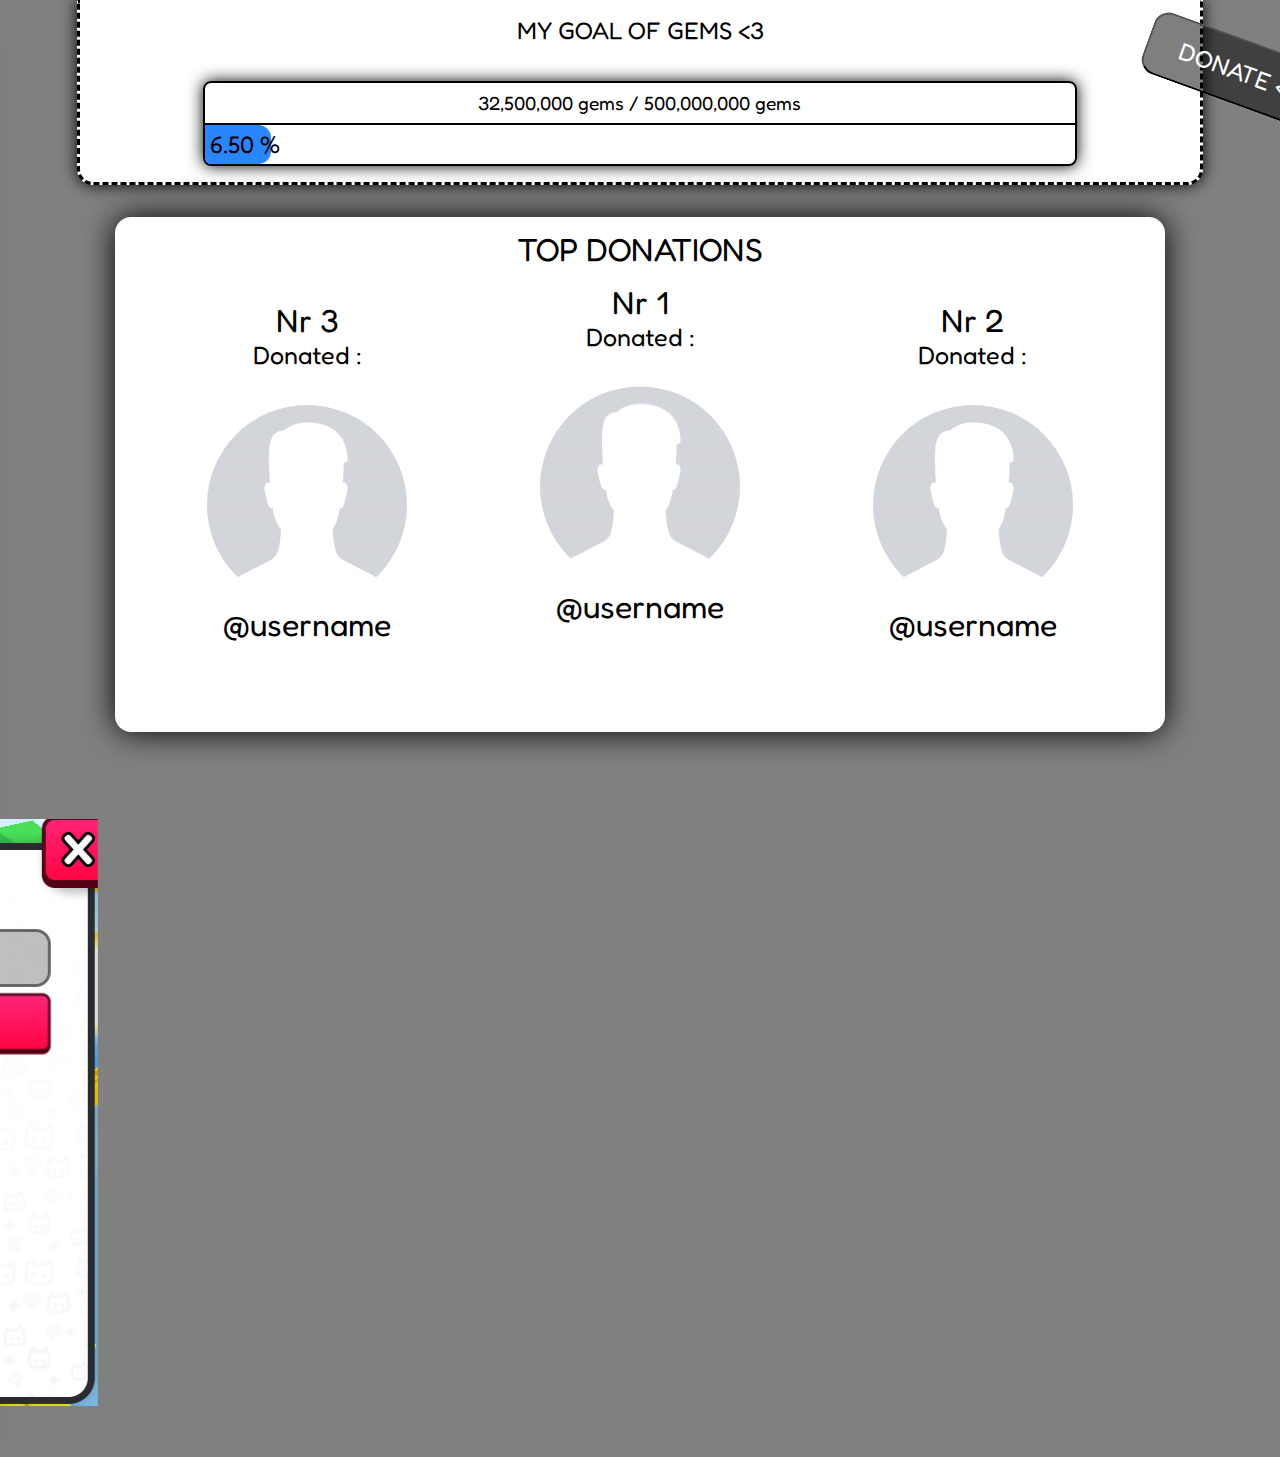
==== index.html @ fbf61995 "Update index.html" ====
<!DOCTYPE html>
<html lang="en">
<head>
    <meta charset="UTF-8">
    <meta name="viewport" content="width=device-width, initial-scale=1.0">
    <title>DONATE if y REAL sigma</title>
    <style>
        @import url('https://fonts.googleapis.com/css2?family=Fredoka:wght@300..700&display=swap');
        
        * {
            margin: 0;
            font-family: fredoka;
            transition: all 0.5s ease-in-out;
        }

        body {
            background-color: grey;
            overflow-x: hidden;
        }

        #container {
            background-color: white;
            width: 85%;
            height: 150px;
            border-bottom-left-radius: 1rem;
            border-bottom-right-radius: 1rem;
            border-left: 0.2rem dashed black;
            border-bottom: 0.2rem dashed black;
            border-right: 0.2rem dashed black;
            box-shadow: 0 0 1rem black;
            margin: auto;
            padding: 1rem;
            display: flex;
            flex-direction: column;
            align-items: center;
            justify-content: space-between;
            font-size: 1.5rem;
        }

        #label {
            width: 80%;
            height: auto;
            border: 0.15rem solid black;
            border-radius: 0.5rem;
            box-shadow: 0 0 1rem black;
            overflow: hidden;
        }

        #cel {
            background-color: rgb(42, 134, 255);
            width: 1%;
            padding: 0.3rem;
            white-space: nowrap;
            border-top-right-radius: 0.8rem;
            border-bottom-right-radius: 0.8rem;
        }
        #c_text {
            text-align: center;
            padding: 0.5rem;
            font-size: 1.2rem;
            border-bottom: 2px solid black;
        }

        #b_donate {
            position: absolute;
            transform: translateY(-300%) rotate(20deg) translateX(326%);
            padding: 1rem 2rem;
            border-radius: 1rem;
            background-color: rgba(0,0,0,0.5);
            color: white;
            font-size: 1.5rem;
        }

        #b_donate:hover {
            background-color: rgba(255,255,255,0.5);
            color: black;
        }

        #donation {
            background-color: white;
            width: 80%;
            margin: auto;
            margin-top: 2rem;
            padding: 1%;
            text-align: center;
            font-size: 2rem;
            border-radius: 1rem;
            box-shadow: 0 0 2rem black;
        }

        #list {
            display: flex;
            justify-content: space-evenly;
            align-items: end;
            margin-top: 2rem;
            margin-bottom: 3rem;
        }

        #list span {
            width: 30%;
            text-align: center;
            border: 1px solid;
            height: 370px;
            display: flex;
            flex-direction: column;
            align-items: center;
        }

        #list img {
            width: 200px;
        }

        #list,
        #list span,
        #list span img {
            border: 0px;
        }

        @keyframes kolorki {
            0% {
                border: 9px solid red;
            }
            25% {
                border: 9px solid yellow;
            }
            50% {
                border: 9px solid green;
            }
            75% {
                border: 9px solid cyan;
            }
            100% {
                border: 9px solid red;
            }
        }

        .d_list_one {
            animation: 5s kolorki infinite;
            border-radius: 1rem;
            transform: translateY(-5%);
        }

        .d_text {
            font-size: 25px;
            white-space: nowrap;
        }

        .d_img img {
            border-radius: 50%;
        }

        #how_to_donate {
            background-color: rgba(173, 173, 173, 0.822);
            width: 70%;
            margin: auto;
            position: absolute;
            top: 2rem;
            left: 15%;
            text-align: center;
            font-size: 2rem;
            border-radius: 1rem;
            box-shadow: 0 0 5rem black;
            border: 0.3rem solid;
            padding-top: 2rem;
            margin-bottom: 5rem;
            transform: translateX(-130%);
        }

        #steps {
            display: flex;
            justify-content: space-between;
            flex-direction: column;
        }

        #steps span {
            margin-top: 2rem;
        }

        #closedonate {
            width: 3.2rem;
            height: 3.2rem;
            border-radius: 0.4rem;
            background-color: red;
            color: white;
            font-size: 2rem;
            position: absolute;
            transform: translateX(-410px);
        }

        #closedonate:hover {
            transform: scale(95%) translateX(-432px);
            transition: all 0.2s ease-in-out;
        }

    </style>
</head>
<body>
    <div id="container">
        MY GOAL OF GEMS <3
        <div id="label">
            <div id="c_text">

            </div>
                <div id="cel"></div>
        </div>
        <button onclick="donate()" id="b_donate">DONATE <3</button>
    </div>
    <div id="donation">
        TOP DONATIONS
        <div id="list">

            <span class="d_list">
                Nr 3 
                <span class="d_text">
                    Donated : 
                </span>
                <span class="d_img">
                    <img src="Unknown_Member.jpg">
                </span>
                <span class="d_user">
                    @username
                </span> 
            </span>

            <span class="d_list_one">
                Nr 1 
                <span class="d_text">
                    Donated : 
                </span>
                <span class="d_img">
                    <img src="Unknown_Member.jpg">
                </span>
                <span class="d_user">
                    @username
                </span> 
            </span>

            <span class="d_list">
                Nr 2 
                <span class="d_text">
                    Donated :
                </span>
                <span class="d_img">
                    <img src="Unknown_Member.jpg">
                </span>
                <span class="d_user">
                    @username
                </span> 
            </span>

        </div>
    </div>
    <div id="how_to_donate">
        <button onclick="closedonate()" id="closedonate">X</button>
            ? ? ? HOW TO DONATE ? ? ?
        <div id="steps">
            <span>
                <span class="tak">
                    <div>
                        FIRST ... - Find Mailbox
                    </div>
                    <span>
                        <img src="findthis.PNG"
                    </span>
                </span>
            </span>

            <span>
                <span class="tak">
                    <div>
                        SECOND - In @username type MaszWpierdol17, and select gems (put value), then press SEND <3
                    </div>
                    <span>
                        <img src="Przechwytdwadawdywanie.PNG"
                    </span>
                </span>
            </span>

            <span>
                <span class="tak">
                    <div>
                        THREE - Wait for update stats <3 [always ~22:00 Polish time]
                    </div>
                    
                </span>
            </span>
        </div>
    </div>
    <script>
        function calculate() {
            var myGems = 32500000;
            var maxGems = 500000000;

            var cel = document.getElementById('cel');
            var ctext = document.getElementById('c_text');

            var oblicz = (myGems / maxGems) * 100;
            ctext.textContent = myGems.toLocaleString() + ' gems / ' + maxGems.toLocaleString(3) + ' gems';
            cel.style.width = oblicz + "%";
            cel.textContent = oblicz.toFixed(2) + ' %';
        }
        calculate();

        function donate() {
            var donate = document.getElementById('how_to_donate');
            donate.style.transform = "TranslateX(0%)";
        }

        function closedonate() {
            var donate = document.getElementById('how_to_donate');
            donate.style.transform = "TranslateX(-130%)";
        }
    </script>
</body>
</html>
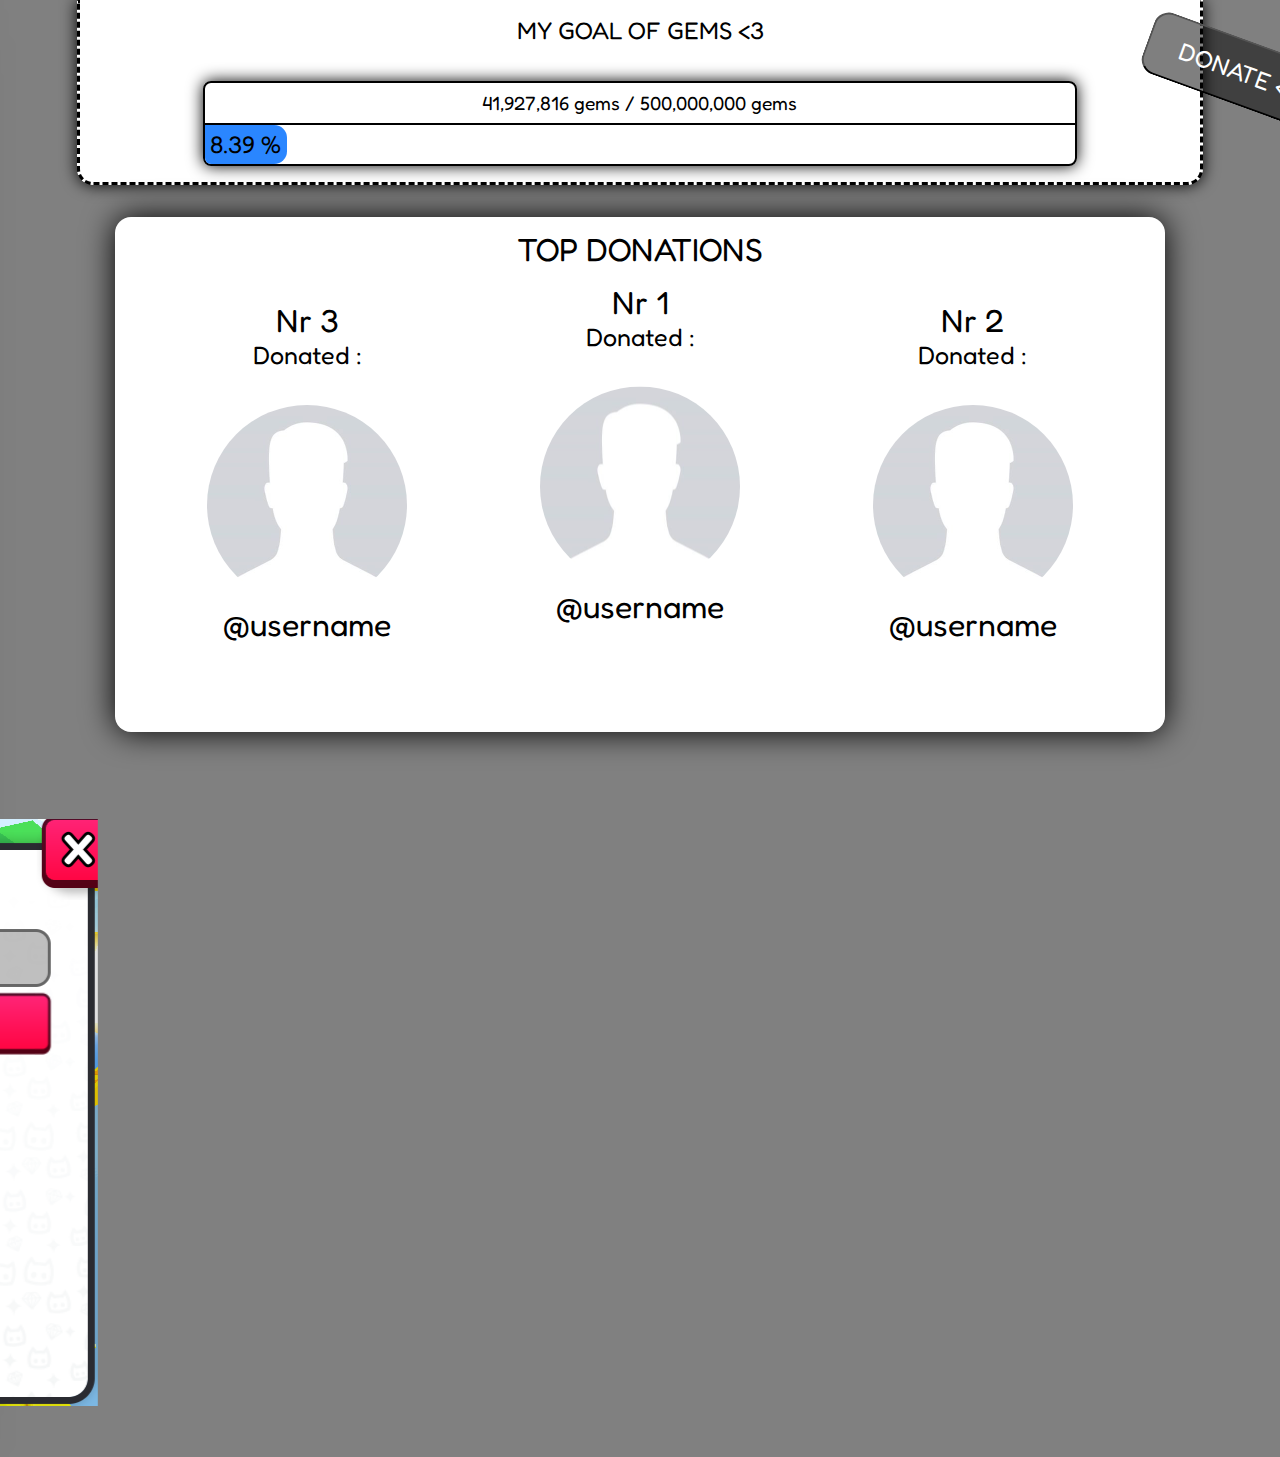
==== commit 6e31f552: "Update index.html" ====
--- a/index.html
+++ b/index.html
@@ -288,7 +288,7 @@
     </div>
     <script>
         function calculate() {
-            var myGems = 32500000;
+            var myGems = 41927816;
             var maxGems = 500000000;
 
             var cel = document.getElementById('cel');
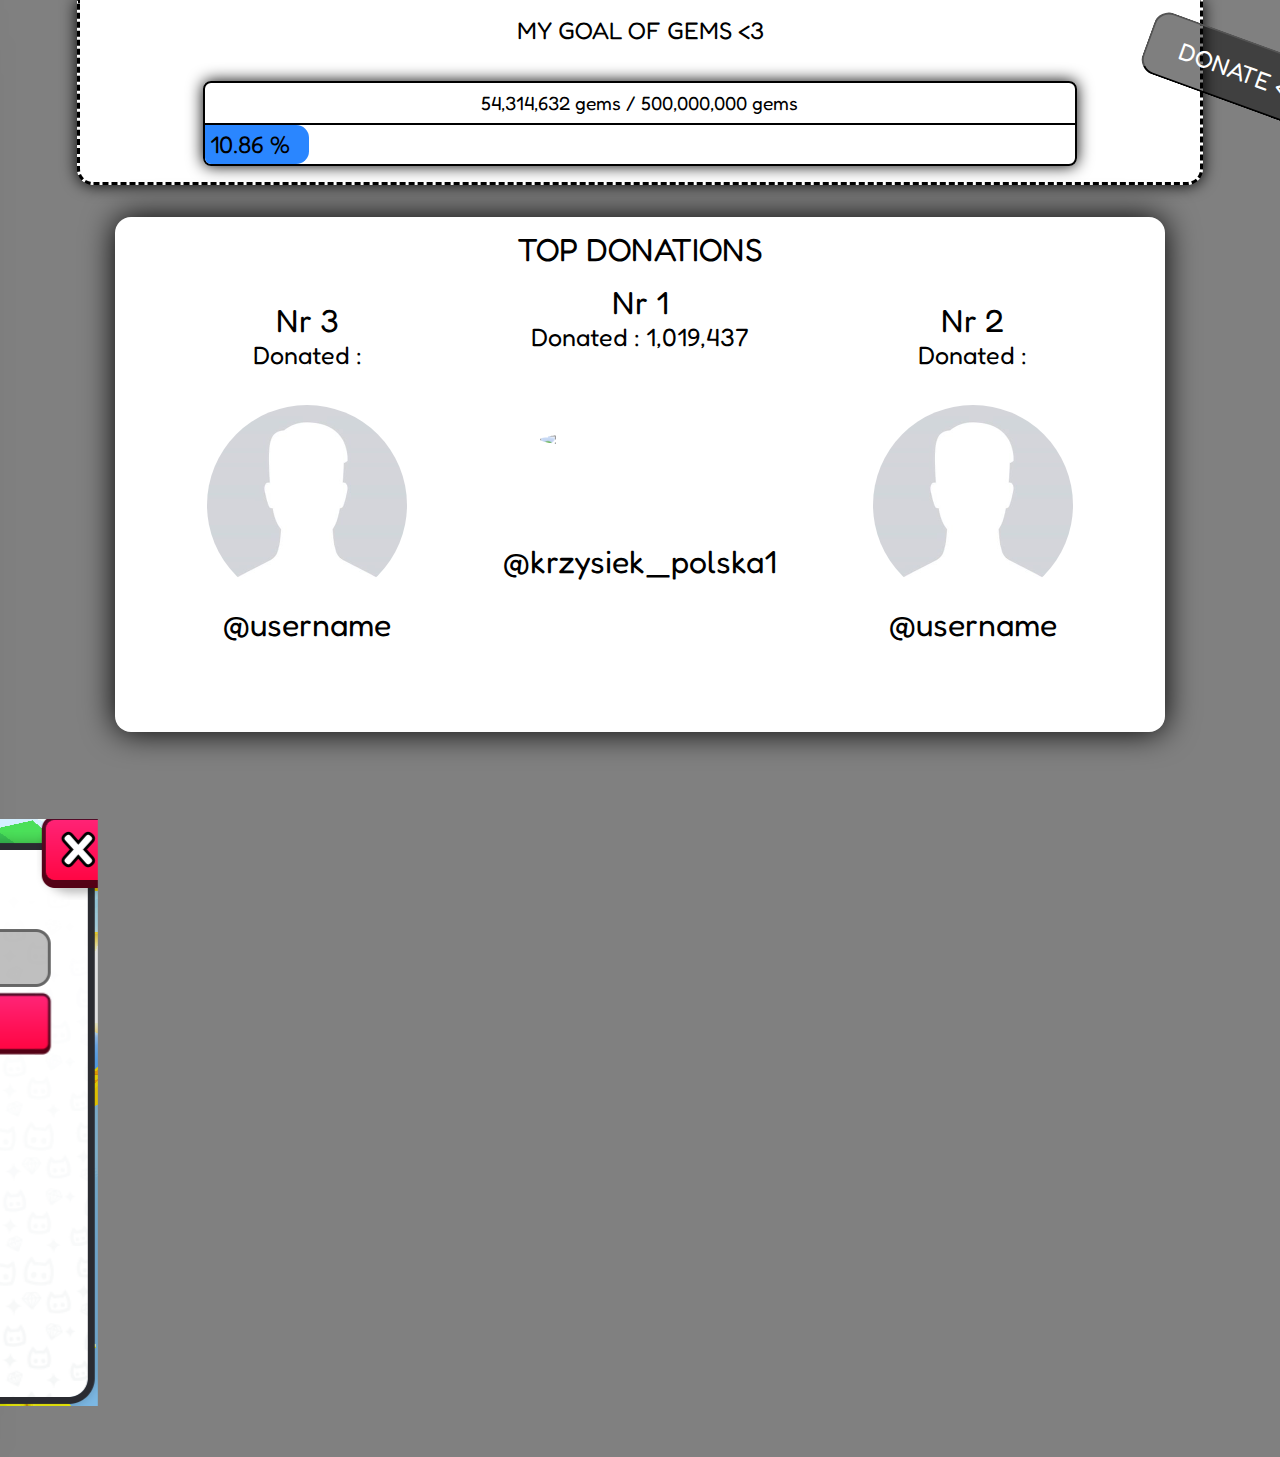
==== commit a9f1cae6: "Update index.html" ====
--- a/index.html
+++ b/index.html
@@ -225,13 +225,13 @@
             <span class="d_list_one">
                 Nr 1 
                 <span class="d_text">
-                    Donated : 
+                    Donated : 1,019,437
                 </span>
                 <span class="d_img">
-                    <img src="Unknown_Member.jpg">
+                    <img src="noFilter.webp">
                 </span>
                 <span class="d_user">
-                    @username
+                    @krzysiek_polska1
                 </span> 
             </span>
 
@@ -288,7 +288,7 @@
     </div>
     <script>
         function calculate() {
-            var myGems = 41927816;
+            var myGems = 54314632;
             var maxGems = 500000000;
 
             var cel = document.getElementById('cel');
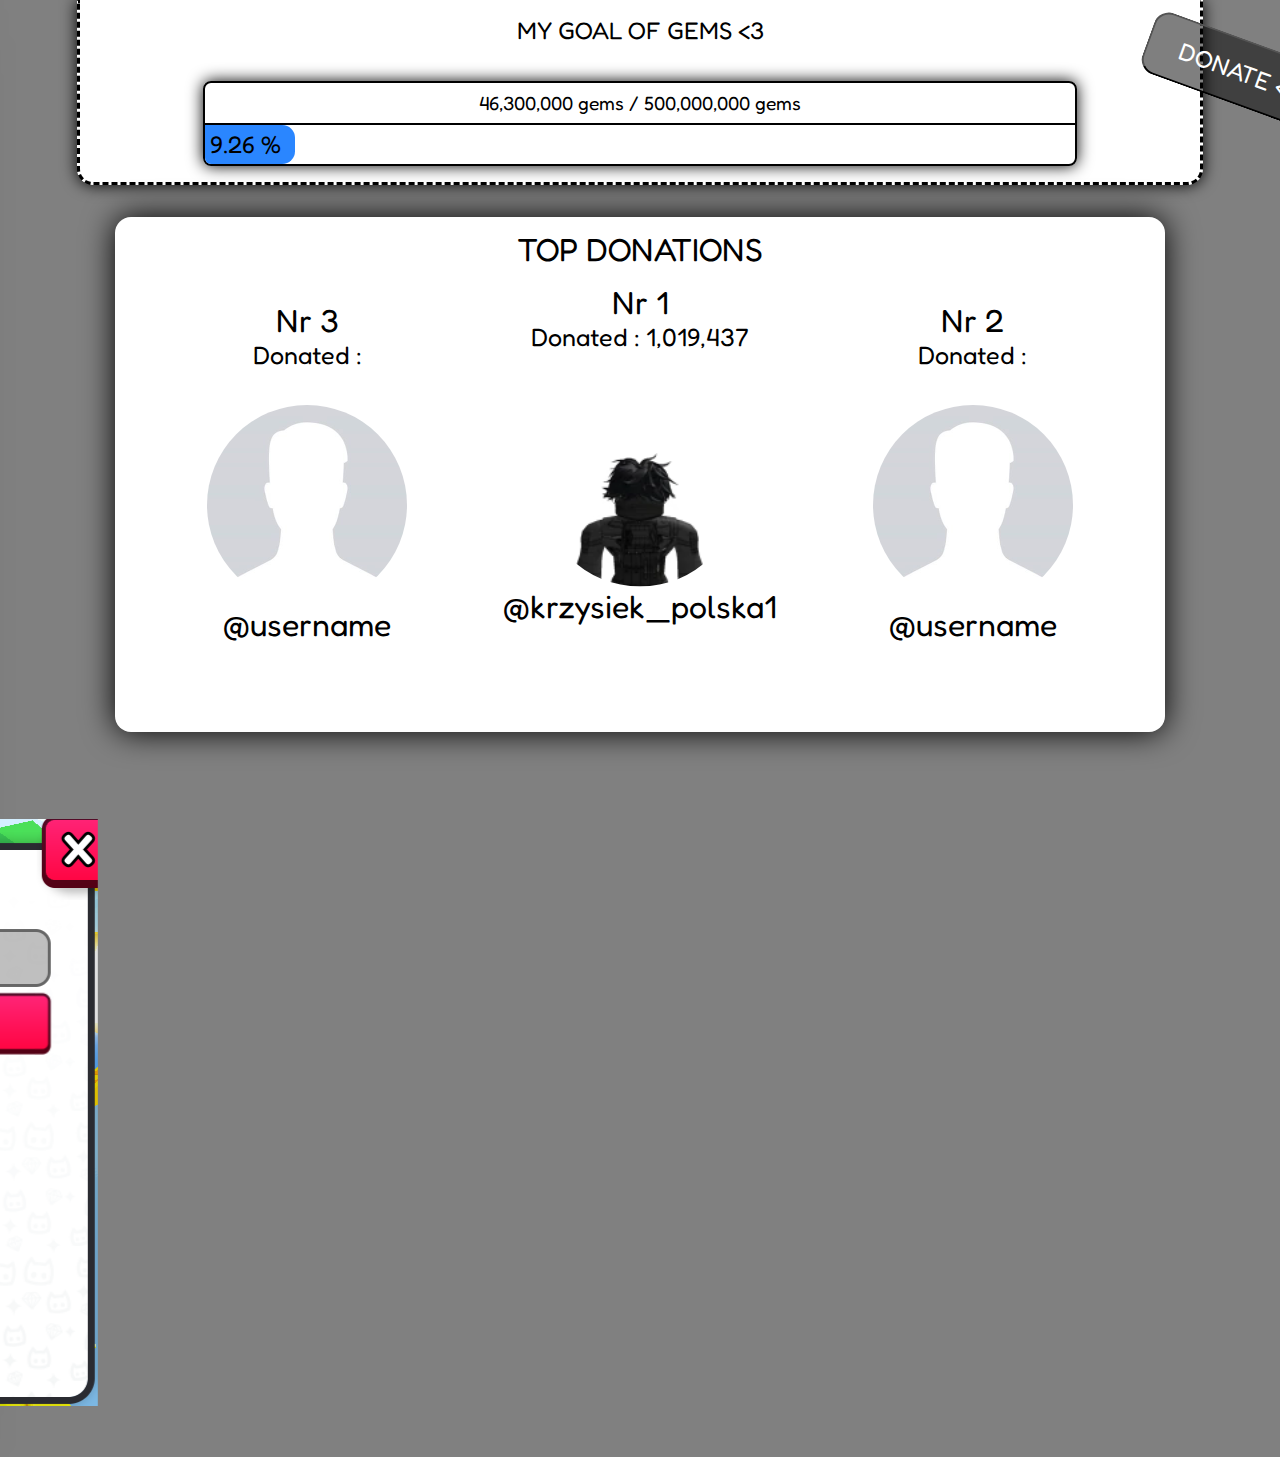
==== commit d73666d2: "Update index.html" ====
--- a/index.html
+++ b/index.html
@@ -288,7 +288,7 @@
     </div>
     <script>
         function calculate() {
-            var myGems = 54314632;
+            var myGems = 46300000;
             var maxGems = 500000000;
 
             var cel = document.getElementById('cel');
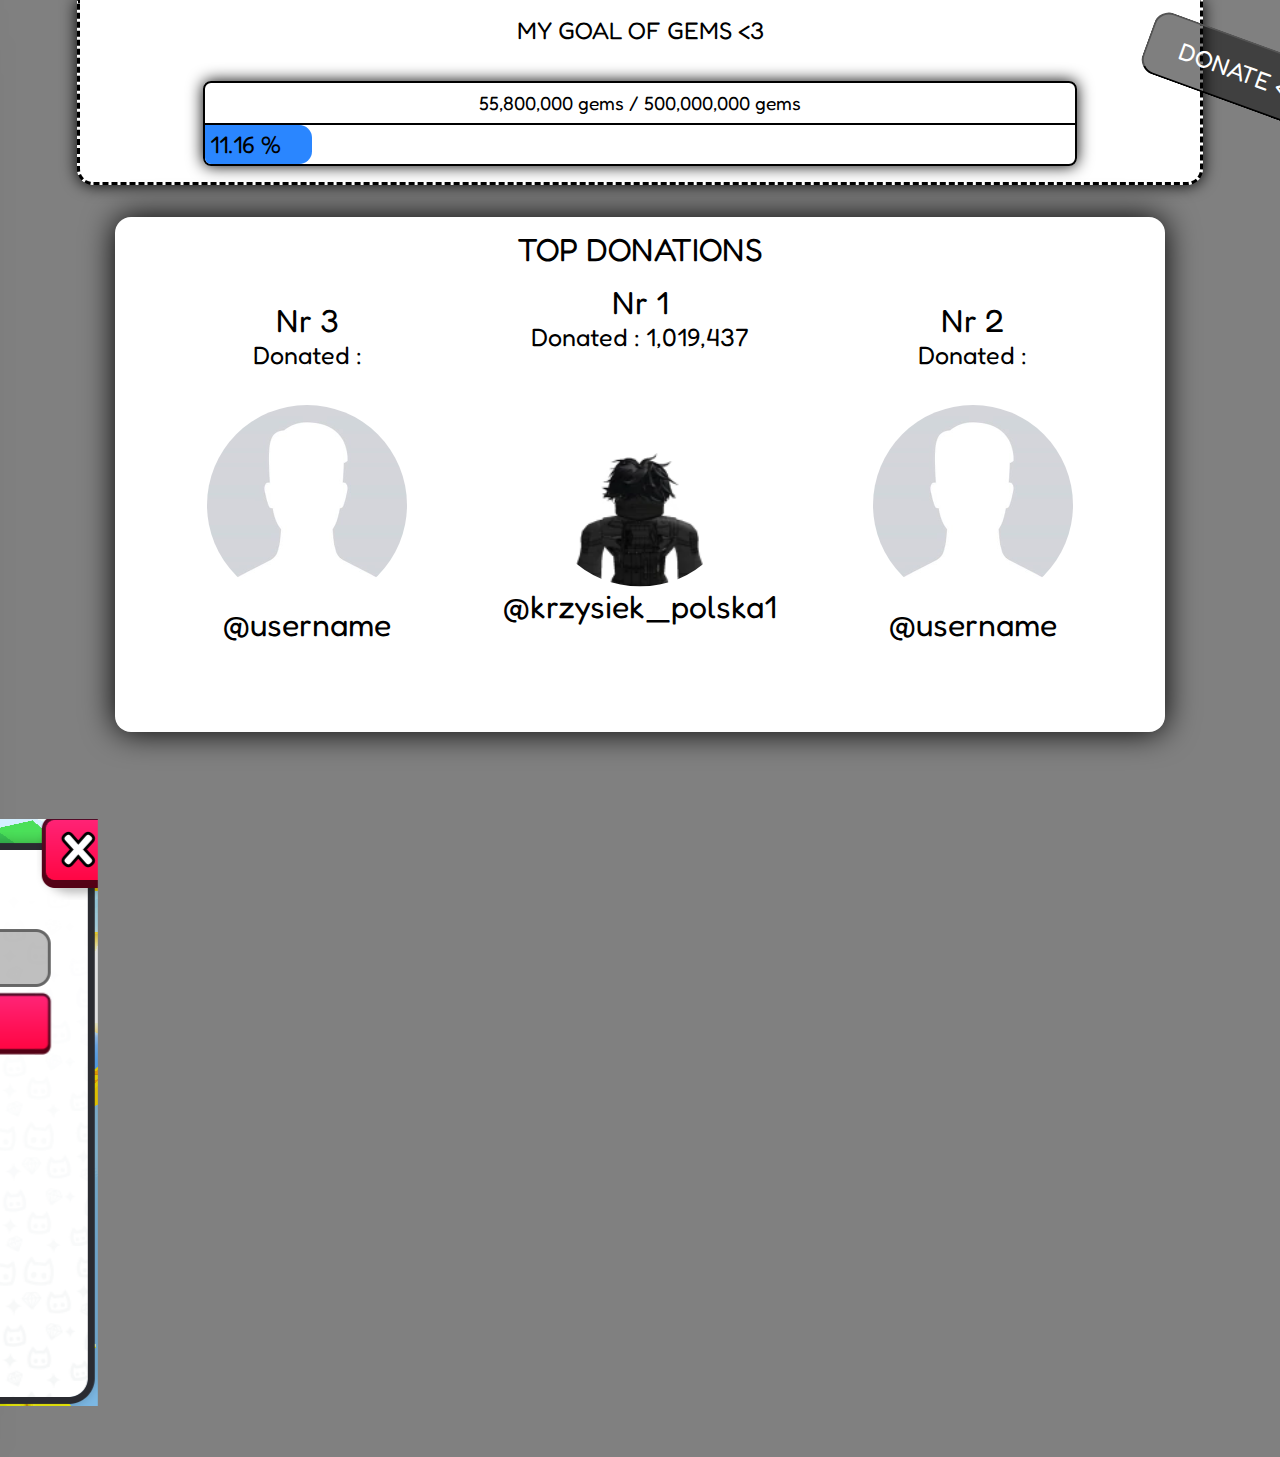
==== commit c4278b71: "Update index.html" ====
--- a/index.html
+++ b/index.html
@@ -288,7 +288,7 @@
     </div>
     <script>
         function calculate() {
-            var myGems = 46300000;
+            var myGems = 55800000;
             var maxGems = 500000000;
 
             var cel = document.getElementById('cel');
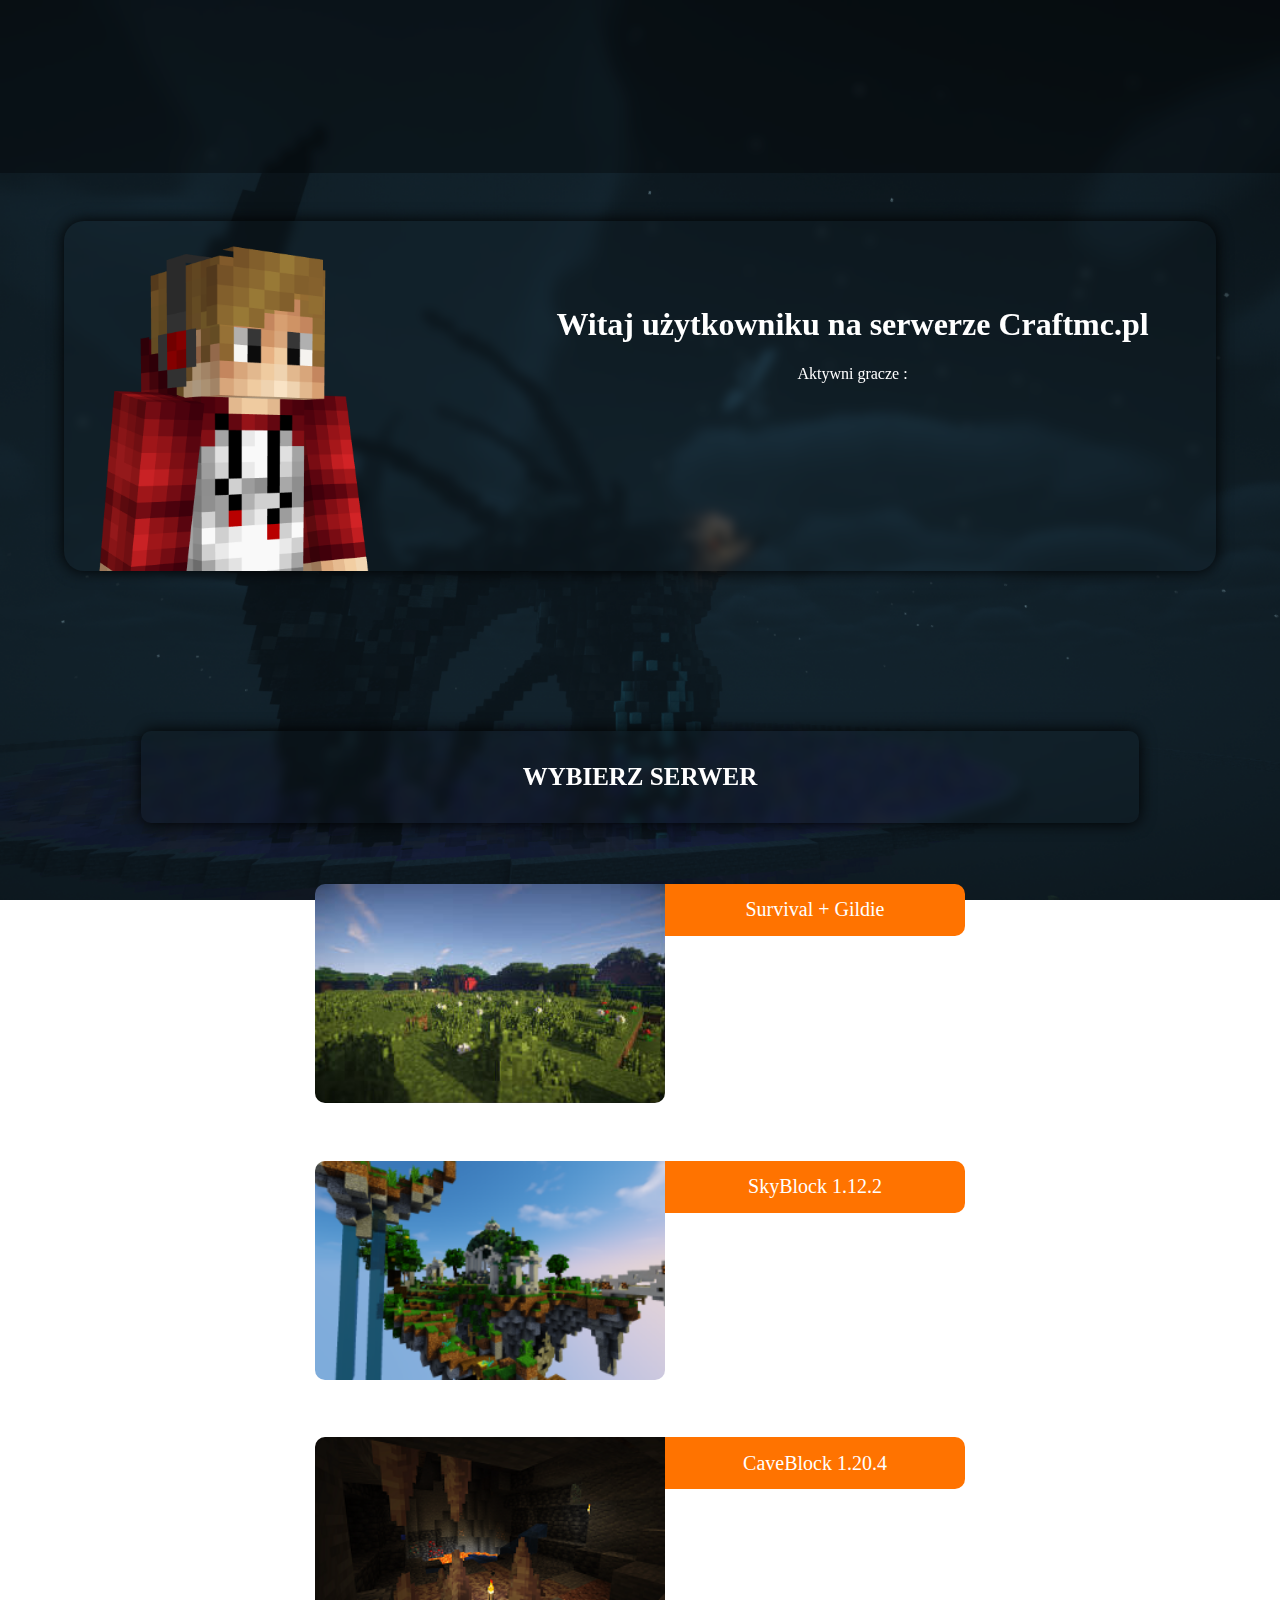
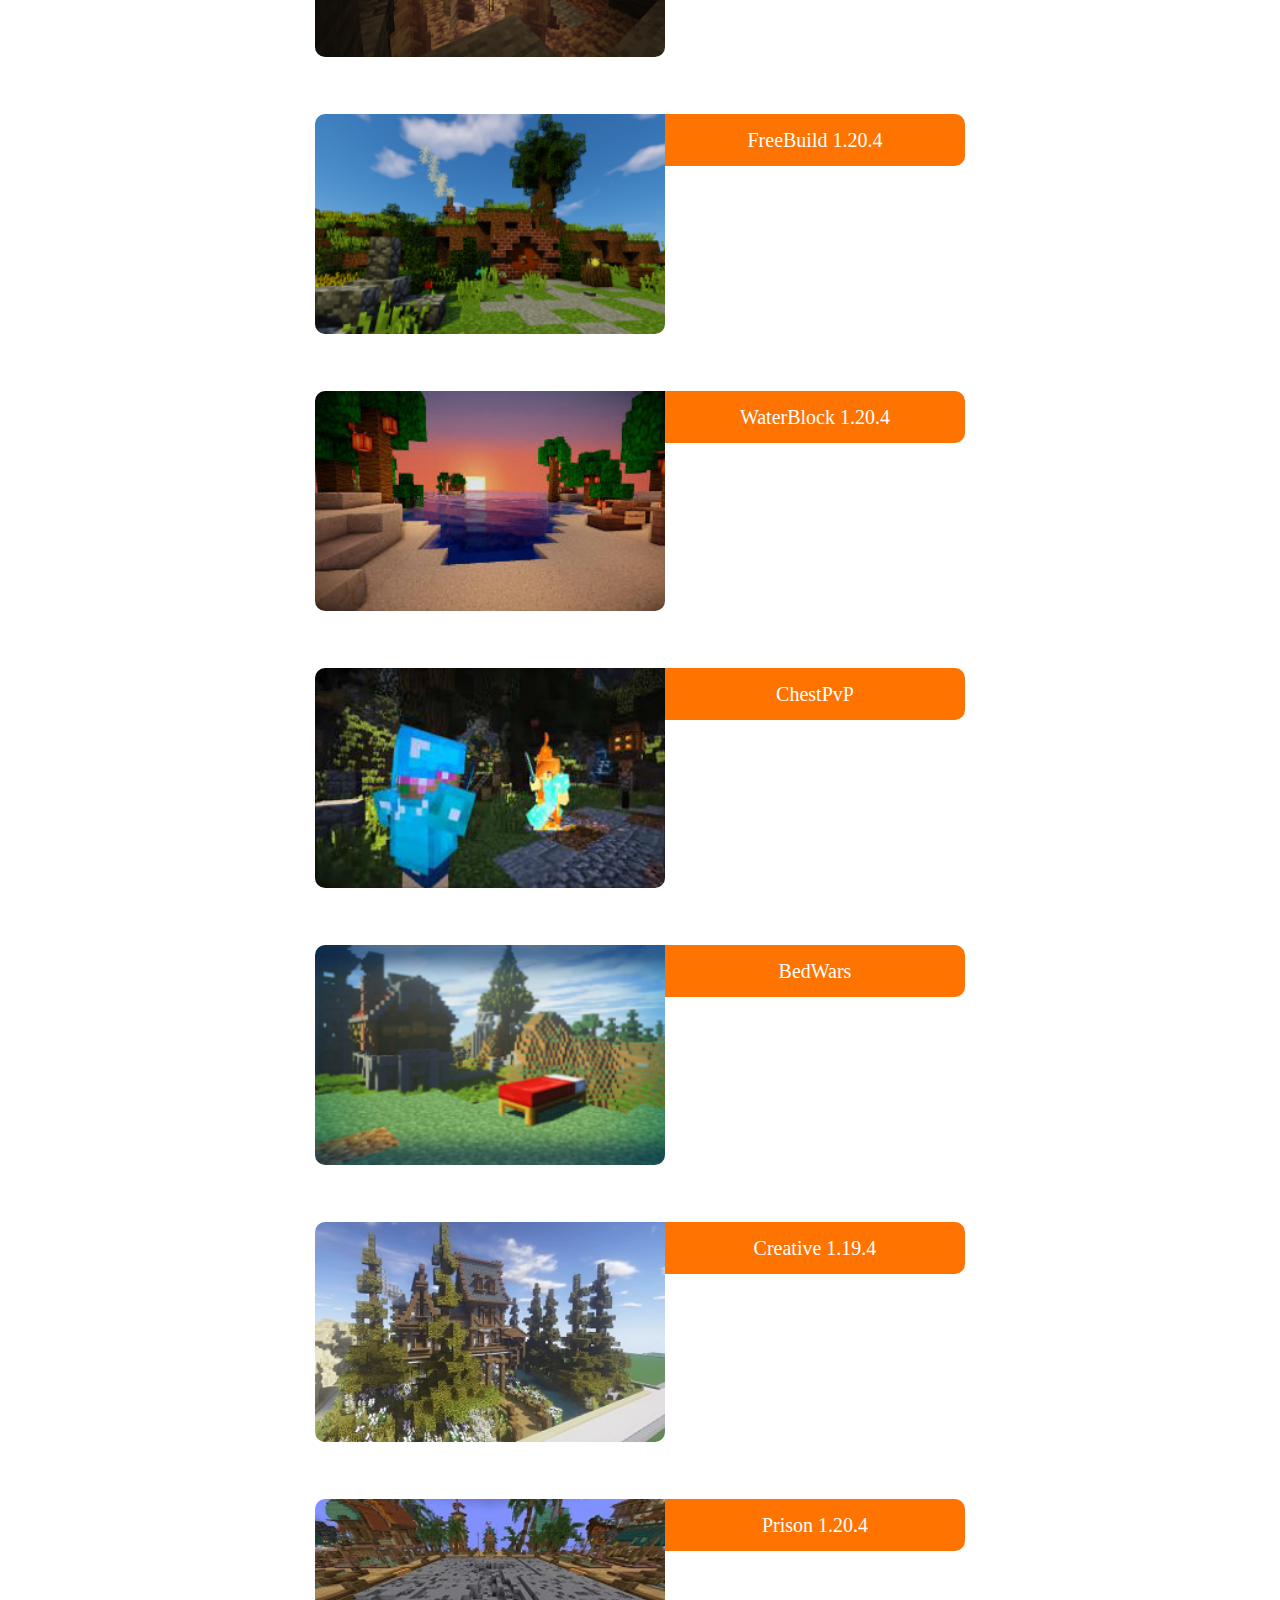
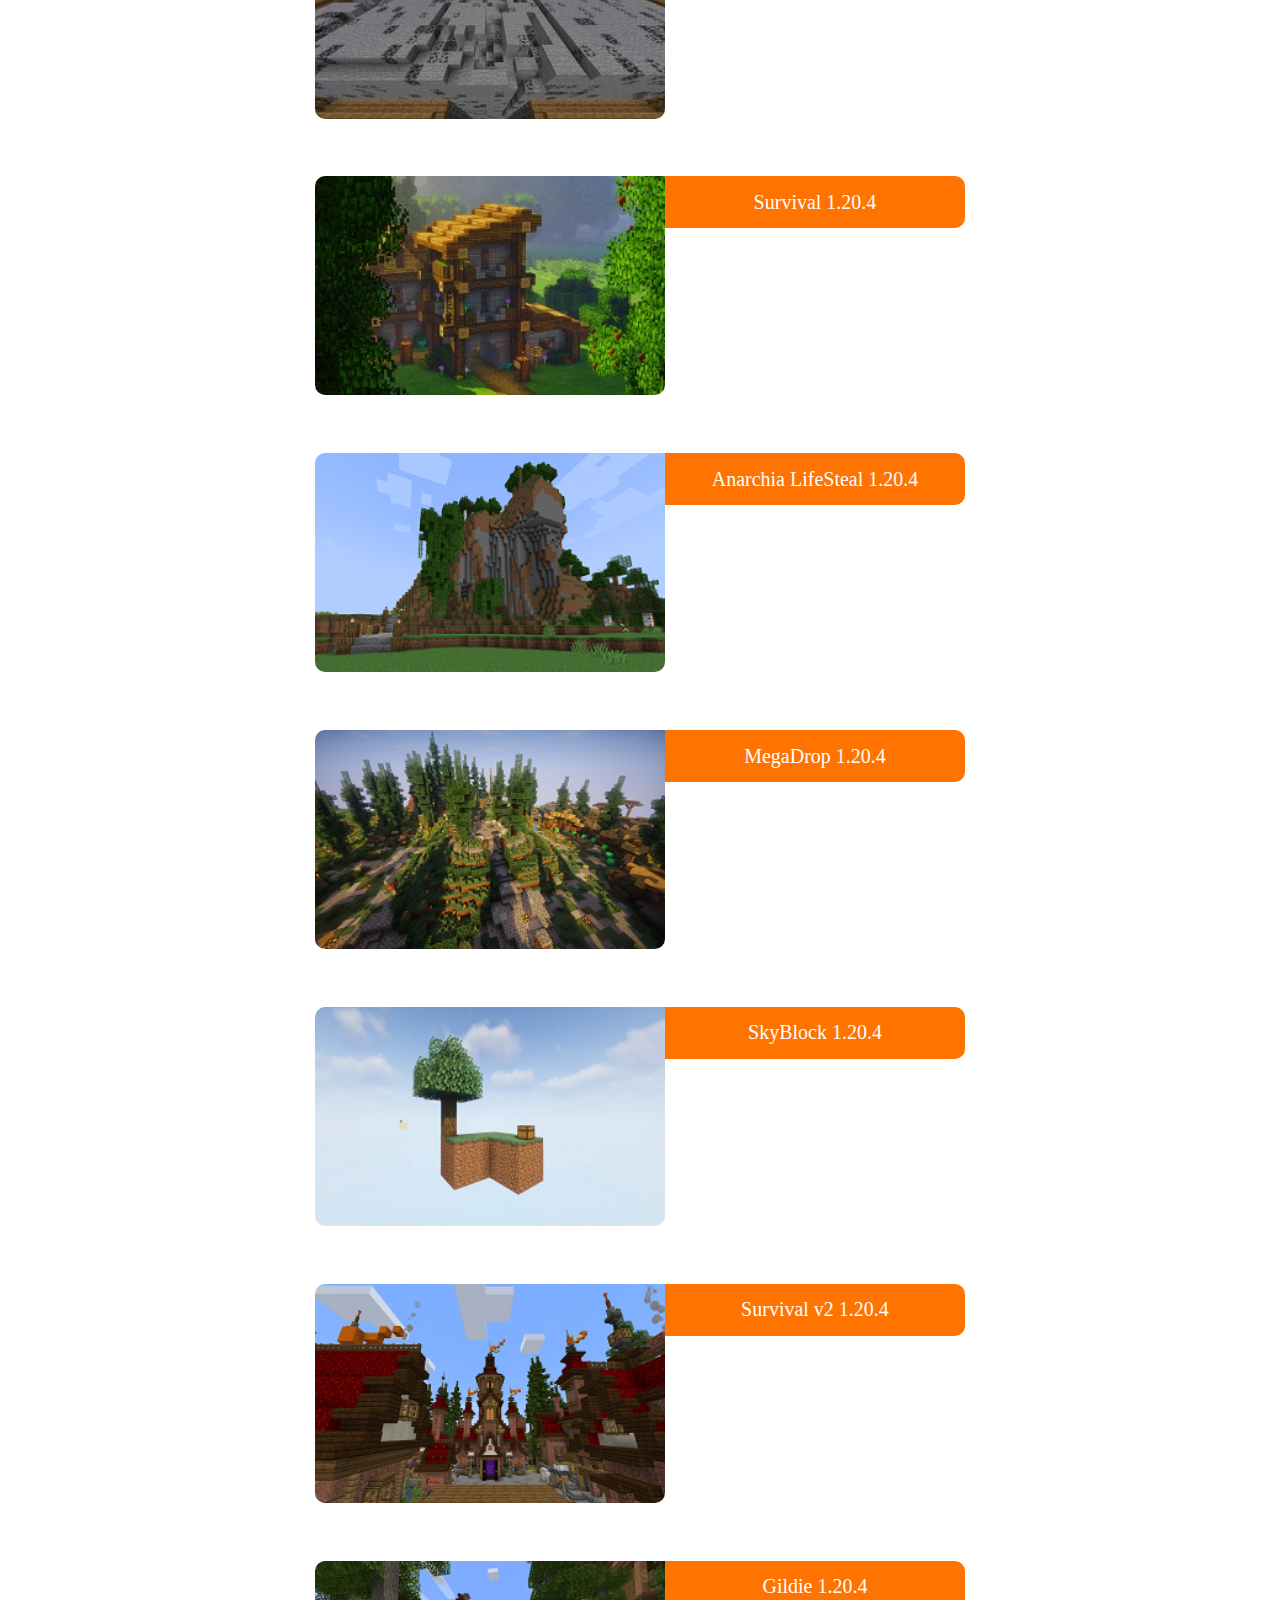
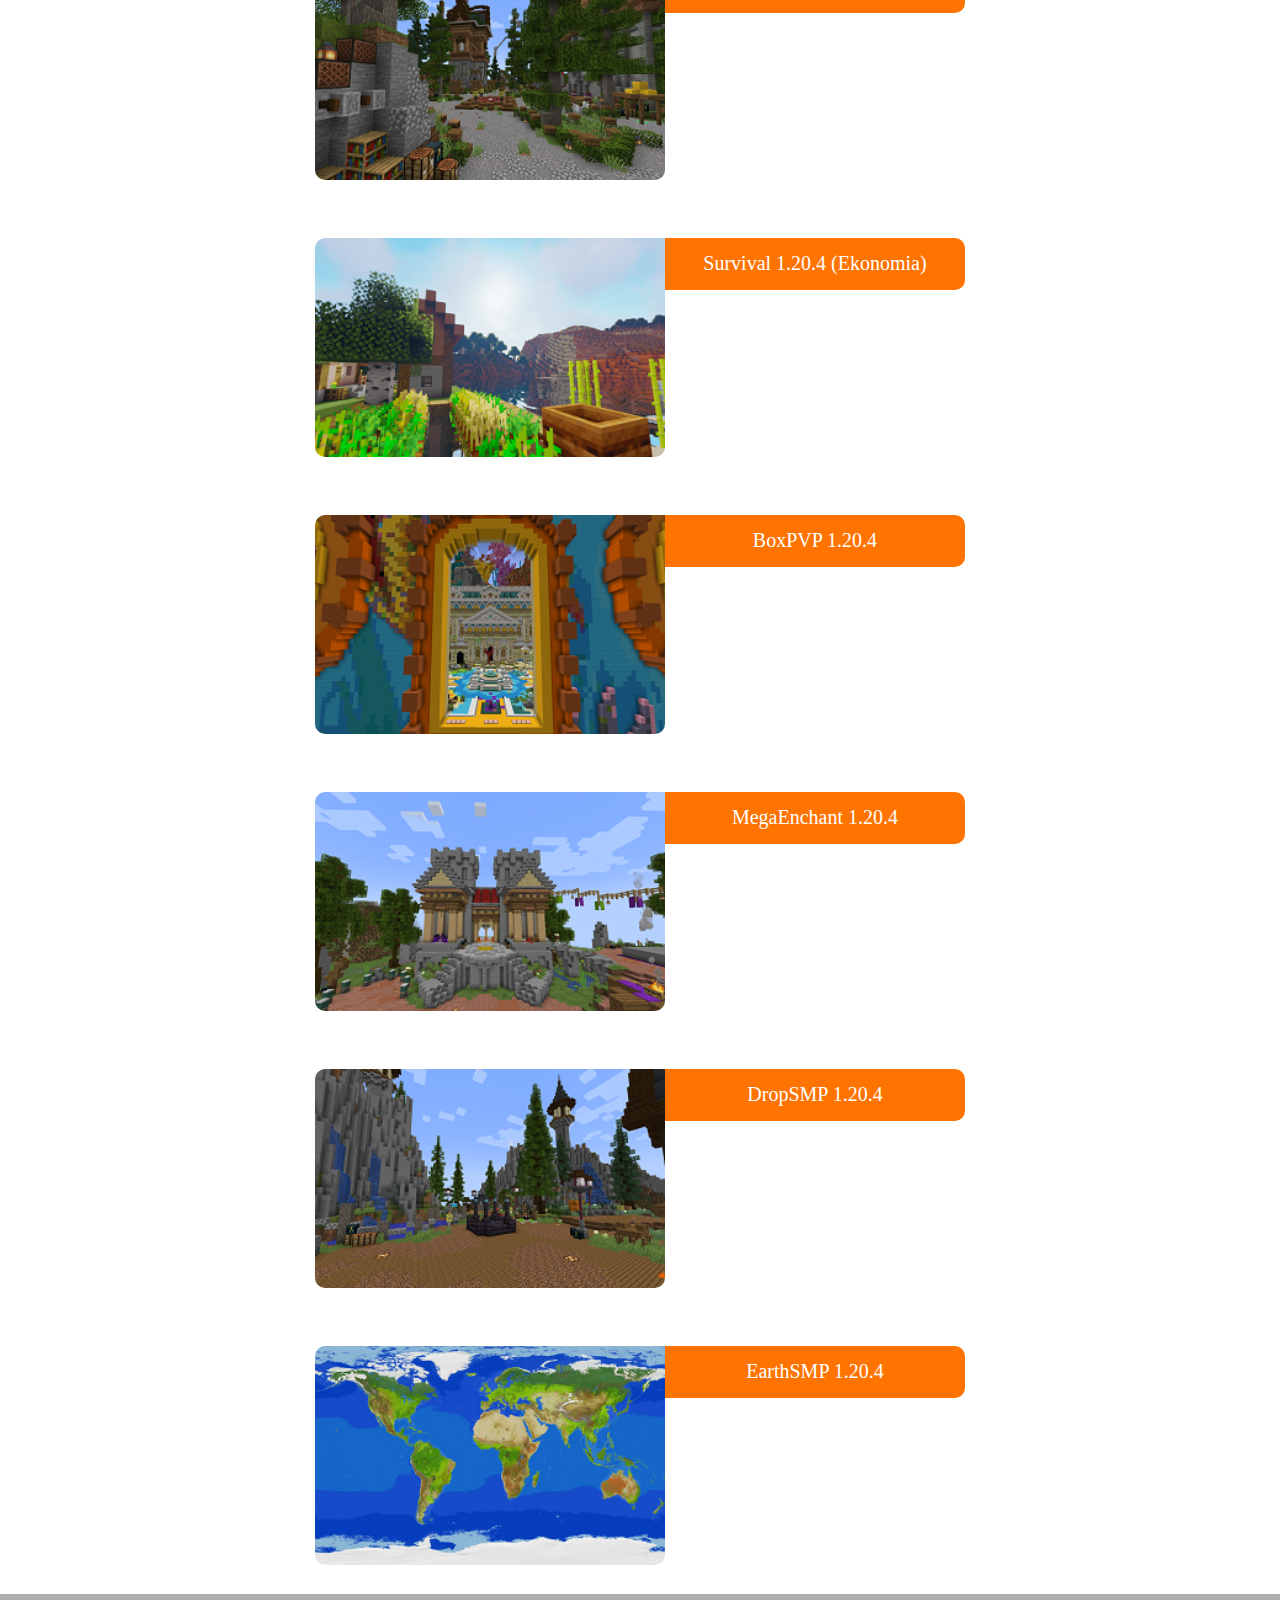
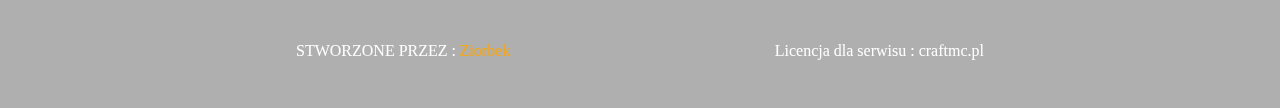
==== commit 04fc8b56: "Add files via upload" ====
--- a/index.html
+++ b/index.html
@@ -3,313 +3,349 @@
 <head>
     <meta charset="UTF-8">
     <meta name="viewport" content="width=device-width, initial-scale=1.0">
-    <title>DONATE if y REAL sigma</title>
-    <style>
-        @import url('https://fonts.googleapis.com/css2?family=Fredoka:wght@300..700&display=swap');
-        
-        * {
-            margin: 0;
-            font-family: fredoka;
-            transition: all 0.5s ease-in-out;
-        }
-
-        body {
-            background-color: grey;
-            overflow-x: hidden;
-        }
-
-        #container {
-            background-color: white;
-            width: 85%;
-            height: 150px;
-            border-bottom-left-radius: 1rem;
-            border-bottom-right-radius: 1rem;
-            border-left: 0.2rem dashed black;
-            border-bottom: 0.2rem dashed black;
-            border-right: 0.2rem dashed black;
-            box-shadow: 0 0 1rem black;
-            margin: auto;
-            padding: 1rem;
-            display: flex;
-            flex-direction: column;
-            align-items: center;
-            justify-content: space-between;
-            font-size: 1.5rem;
-        }
-
-        #label {
-            width: 80%;
-            height: auto;
-            border: 0.15rem solid black;
-            border-radius: 0.5rem;
-            box-shadow: 0 0 1rem black;
-            overflow: hidden;
-        }
-
-        #cel {
-            background-color: rgb(42, 134, 255);
-            width: 1%;
-            padding: 0.3rem;
-            white-space: nowrap;
-            border-top-right-radius: 0.8rem;
-            border-bottom-right-radius: 0.8rem;
-        }
-        #c_text {
-            text-align: center;
-            padding: 0.5rem;
-            font-size: 1.2rem;
-            border-bottom: 2px solid black;
-        }
-
-        #b_donate {
-            position: absolute;
-            transform: translateY(-300%) rotate(20deg) translateX(326%);
-            padding: 1rem 2rem;
-            border-radius: 1rem;
-            background-color: rgba(0,0,0,0.5);
-            color: white;
-            font-size: 1.5rem;
-        }
-
-        #b_donate:hover {
-            background-color: rgba(255,255,255,0.5);
-            color: black;
-        }
-
-        #donation {
-            background-color: white;
-            width: 80%;
-            margin: auto;
-            margin-top: 2rem;
-            padding: 1%;
-            text-align: center;
-            font-size: 2rem;
-            border-radius: 1rem;
-            box-shadow: 0 0 2rem black;
-        }
-
-        #list {
-            display: flex;
-            justify-content: space-evenly;
-            align-items: end;
-            margin-top: 2rem;
-            margin-bottom: 3rem;
-        }
-
-        #list span {
-            width: 30%;
-            text-align: center;
-            border: 1px solid;
-            height: 370px;
-            display: flex;
-            flex-direction: column;
-            align-items: center;
-        }
-
-        #list img {
-            width: 200px;
-        }
-
-        #list,
-        #list span,
-        #list span img {
-            border: 0px;
-        }
-
-        @keyframes kolorki {
-            0% {
-                border: 9px solid red;
-            }
-            25% {
-                border: 9px solid yellow;
-            }
-            50% {
-                border: 9px solid green;
-            }
-            75% {
-                border: 9px solid cyan;
-            }
-            100% {
-                border: 9px solid red;
-            }
-        }
-
-        .d_list_one {
-            animation: 5s kolorki infinite;
-            border-radius: 1rem;
-            transform: translateY(-5%);
-        }
-
-        .d_text {
-            font-size: 25px;
-            white-space: nowrap;
-        }
-
-        .d_img img {
-            border-radius: 50%;
-        }
-
-        #how_to_donate {
-            background-color: rgba(173, 173, 173, 0.822);
-            width: 70%;
-            margin: auto;
-            position: absolute;
-            top: 2rem;
-            left: 15%;
-            text-align: center;
-            font-size: 2rem;
-            border-radius: 1rem;
-            box-shadow: 0 0 5rem black;
-            border: 0.3rem solid;
-            padding-top: 2rem;
-            margin-bottom: 5rem;
-            transform: translateX(-130%);
-        }
-
-        #steps {
-            display: flex;
-            justify-content: space-between;
-            flex-direction: column;
-        }
-
-        #steps span {
-            margin-top: 2rem;
-        }
-
-        #closedonate {
-            width: 3.2rem;
-            height: 3.2rem;
-            border-radius: 0.4rem;
-            background-color: red;
-            color: white;
-            font-size: 2rem;
-            position: absolute;
-            transform: translateX(-410px);
-        }
-
-        #closedonate:hover {
-            transform: scale(95%) translateX(-432px);
-            transition: all 0.2s ease-in-out;
-        }
-
-    </style>
+    <title>Craftmc.pl</title>
+    <link rel="stylesheet" href="style.css">
 </head>
 <body>
-    <div id="container">
-        MY GOAL OF GEMS <3
-        <div id="label">
-            <div id="c_text">
-
+    <script src="script.js"></script>
+
+    <header>
+        <div id="main-picture">
+            <a href="index.html"><img src="grafika/h0kxnZc.png" alt="craftmc.pl"></a>
+        </div>
+        <div id="navbar">
+            <a href="regulamin/index.html"><span class="regulamin">
+                REGULAMIN
+            </span></a>
+            <a href="Płatności/index.html"><span class="platnosci">
+                PŁATNOŚCI
+            </span></a>
+            <a href="SocialMedia/index.html" ><span class="social-media">
+                SOCIAL MEDIA
+            </span></a>
+            <button onclick="otworz()" id="menu-nav">Menu</button>
+        </div>
+    </header>
+
+    <nav id="nav">
+        <a href="regulamin/index.html">
+            <span>REGULAMIN</span>
+        </a>
+        <a href="Płatności/index.html"><span>
+            PŁATNOŚCI
+        </span></a>
+        <a href="SocialMedia/index.html"><span>
+            SOCIAL MEDIA
+        </span></a>
+        <span>
+            <button onclick="zamknij()">Zamknij</button>
+        </span>
+    </nav>
+
+
+        <div id="open">
+            <div id="M1">
+                <img src="grafika/body.png" alt="kawa.png">
             </div>
-                <div id="cel"></div>
-        </div>
-        <button onclick="donate()" id="b_donate">DONATE <3</button>
-    </div>
-    <div id="donation">
-        TOP DONATIONS
-        <div id="list">
-
-            <span class="d_list">
-                Nr 3 
-                <span class="d_text">
-                    Donated : 
-                </span>
-                <span class="d_img">
-                    <img src="Unknown_Member.jpg">
-                </span>
-                <span class="d_user">
-                    @username
-                </span> 
-            </span>
-
-            <span class="d_list_one">
-                Nr 1 
-                <span class="d_text">
-                    Donated : 1,019,437
-                </span>
-                <span class="d_img">
-                    <img src="noFilter.webp">
-                </span>
-                <span class="d_user">
-                    @krzysiek_polska1
-                </span> 
-            </span>
-
-            <span class="d_list">
-                Nr 2 
-                <span class="d_text">
-                    Donated :
-                </span>
-                <span class="d_img">
-                    <img src="Unknown_Member.jpg">
-                </span>
-                <span class="d_user">
-                    @username
-                </span> 
-            </span>
-
-        </div>
-    </div>
-    <div id="how_to_donate">
-        <button onclick="closedonate()" id="closedonate">X</button>
-            ? ? ? HOW TO DONATE ? ? ?
-        <div id="steps">
-            <span>
-                <span class="tak">
-                    <div>
-                        FIRST ... - Find Mailbox
-                    </div>
-                    <span>
-                        <img src="findthis.PNG"
-                    </span>
-                </span>
-            </span>
-
-            <span>
-                <span class="tak">
-                    <div>
-                        SECOND - In @username type MaszWpierdol17, and select gems (put value), then press SEND <3
-                    </div>
-                    <span>
-                        <img src="Przechwytdwadawdywanie.PNG"
-                    </span>
-                </span>
-            </span>
-
-            <span>
-                <span class="tak">
-                    <div>
-                        THREE - Wait for update stats <3 [always ~22:00 Polish time]
-                    </div>
-                    
-                </span>
-            </span>
-        </div>
-    </div>
-    <script>
-        function calculate() {
-            var myGems = 55800000;
-            var maxGems = 500000000;
-
-            var cel = document.getElementById('cel');
-            var ctext = document.getElementById('c_text');
-
-            var oblicz = (myGems / maxGems) * 100;
-            ctext.textContent = myGems.toLocaleString() + ' gems / ' + maxGems.toLocaleString(3) + ' gems';
-            cel.style.width = oblicz + "%";
-            cel.textContent = oblicz.toFixed(2) + ' %';
-        }
-        calculate();
-
-        function donate() {
-            var donate = document.getElementById('how_to_donate');
-            donate.style.transform = "TranslateX(0%)";
-        }
-
-        function closedonate() {
-            var donate = document.getElementById('how_to_donate');
-            donate.style.transform = "TranslateX(-130%)";
-        }
-    </script>
+            <div id="M2">
+                <h1>Witaj użytkowniku na serwerze Craftmc.pl</h1>
+                Aktywni gracze : <span id="gracze-online"></span>
+            </div>
+        </div>
+
+    <main>
+
+        <div id="select-gamemode">
+            WYBIERZ SERWER
+        </div>
+        <div id="container">
+            
+            <a href="#">
+                <div id="tryb">
+                    <div id="tryb-opis">
+                        Opis trybu Survival + Gildie
+                    </div>
+                        <div id="tryb-obraz">
+                            <img src="grafika/1RfAiPq.jpg" alt="">
+                                <div id="tryb-nazwa">
+                                    Survival + Gildie              
+                                </div>
+                        </div>
+                </div>
+            </a>
+
+            <a href="#">
+                <div id="tryb">
+                    <div id="tryb-opis">
+                        Opis trybu SkyBlock 1.12.2
+                    </div>
+                        <div id="tryb-obraz">
+                            <img src="grafika/Ro5fFMS.png" alt="">
+                                <div id="tryb-nazwa">
+                                    SkyBlock 1.12.2              
+                                </div>
+                        </div>
+                </div>
+            </a>
+
+            <a href="#">
+                <div id="tryb">
+                    <div id="tryb-opis">
+                        Opis trybu CaveBlock 1.20.4
+                    </div>
+                        <div id="tryb-obraz">
+                            <img src="grafika/YYwngiA.png" alt="">
+                                <div id="tryb-nazwa">
+                                    CaveBlock 1.20.4              
+                                </div>
+                        </div>
+                </div>
+            </a>
+
+            <a href="#">
+                <div id="tryb">
+                    <div id="tryb-opis">
+                        Opis trybu FreeBuild 1.20.4
+                    </div>
+                        <div id="tryb-obraz">
+                            <img src="grafika/HZ1rCMo.png" alt="">
+                                <div id="tryb-nazwa">
+                                    FreeBuild 1.20.4              
+                                </div>
+                        </div>
+                </div>
+            </a>
+
+            <a href="#">
+                <div id="tryb">
+                    <div id="tryb-opis">
+                        Opis trybu WaterBlock 1.20.4
+                    </div>
+                        <div id="tryb-obraz">
+                            <img src="grafika/v29gxds.jpg" alt="">
+                                <div id="tryb-nazwa">
+                                    WaterBlock 1.20.4              
+                                </div>
+                        </div>
+                </div>
+            </a>
+
+            <a href="#">
+                <div id="tryb">
+                    <div id="tryb-opis">
+                        Opis trybu ChestPvP
+                    </div>
+                        <div id="tryb-obraz">
+                            <img src="grafika/P7UZb1q.jpg" alt="">
+                                <div id="tryb-nazwa">
+                                    ChestPvP
+                                </div>
+                        </div>
+                </div>
+            </a>
+
+            <a href="#">
+                <div id="tryb">
+                    <div id="tryb-opis">
+                        Opis trybu BedWars
+                    </div>
+                        <div id="tryb-obraz">
+                            <img src="grafika/FHoUbEa.png" alt="">
+                                <div id="tryb-nazwa">
+                                    BedWars              
+                                </div>
+                        </div>
+                </div>
+            </a>
+
+            <a href="#">
+                <div id="tryb">
+                    <div id="tryb-opis">
+                        Opis trybu Creative 1.19.4
+                    </div>
+                        <div id="tryb-obraz">
+                            <img src="grafika/JaQS2vq.jpg" alt="">
+                                <div id="tryb-nazwa">
+                                    Creative 1.19.4
+                                </div>
+                        </div>
+                </div>
+            </a>
+
+            <a href="#">
+                <div id="tryb">
+                    <div id="tryb-opis">
+                        Opis trybu Prison 1.20.4
+                    </div>
+                        <div id="tryb-obraz">
+                            <img src="grafika/Qg7UB6J.jpg" alt="">
+                                <div id="tryb-nazwa">
+                                    Prison 1.20.4
+                                </div>
+                        </div>
+                </div>
+            </a>
+            
+            <a href="#">
+                <div id="tryb">
+                    <div id="tryb-opis">
+                        Opis trybu Survival 1.20.4
+                    </div>
+                        <div id="tryb-obraz">
+                            <img src="grafika/hf2PFwS.jpg" alt="">
+                                <div id="tryb-nazwa">
+                                    Survival 1.20.4
+                                </div>
+                        </div>
+                </div>
+            </a>
+
+            <a href="#">
+                <div id="tryb">
+                    <div id="tryb-opis">
+                        Opis trybu Anarchia LifeSteal 1.20.4
+                    </div>
+                        <div id="tryb-obraz">
+                            <img src="grafika/KHtyyfB.png" alt="">
+                                <div id="tryb-nazwa">
+                                    Anarchia LifeSteal 1.20.4
+                                </div>
+                        </div>
+                </div>
+            </a>
+
+            <a href="#">
+                <div id="tryb">
+                    <div id="tryb-opis">
+                        Opis trybu MegaDrop 1.20.4
+                    </div>
+                        <div id="tryb-obraz">
+                            <img src="grafika/I6c9jLc.png" alt="">
+                                <div id="tryb-nazwa">
+                                    MegaDrop 1.20.4
+                                </div>
+                        </div>
+                </div>
+            </a>
+
+            <a href="#">
+                <div id="tryb">
+                    <div id="tryb-opis">
+                        Opis trybu SkyBlock 1.20.4
+                    </div>
+                        <div id="tryb-obraz">
+                            <img src="grafika/qbIHJoe.png" alt="">
+                                <div id="tryb-nazwa">
+                                    SkyBlock 1.20.4
+                                </div>
+                        </div>
+                </div>
+            </a>
+
+            <a href="#">
+                <div id="tryb">
+                    <div id="tryb-opis">
+                        Opis trybu Survival v2 1.20.4
+                    </div>
+                        <div id="tryb-obraz">
+                            <img src="grafika/FpsgZQN.png" alt="">
+                                <div id="tryb-nazwa">
+                                    Survival v2 1.20.4
+                                </div>
+                        </div>
+                </div>
+            </a>
+
+            <a href="#">
+                <div id="tryb">
+                    <div id="tryb-opis">
+                        Opis trybu Gildie 1.20.4
+                    </div>
+                        <div id="tryb-obraz">
+                            <img src="grafika/ix2wf4I.png" alt="">
+                                <div id="tryb-nazwa">
+                                    Gildie 1.20.4
+                                </div>
+                        </div>
+                </div>
+            </a>
+
+            <a href="#">
+                <div id="tryb">
+                    <div id="tryb-opis">
+                        Opis trybu Survival 1.20.4 (Ekonomia)
+                    </div>
+                        <div id="tryb-obraz">
+                            <img src="grafika/JghxtmA.png" alt="">
+                                <div id="tryb-nazwa">
+                                    Survival 1.20.4 (Ekonomia)
+                                </div>
+                        </div>
+                </div>
+            </a>
+
+            <a href="#">
+                <div id="tryb">
+                    <div id="tryb-opis">
+                        Opis trybu BoxPVP 1.20.4
+                    </div>
+                        <div id="tryb-obraz">
+                            <img src="grafika/tV45l08.png" alt="">
+                                <div id="tryb-nazwa">
+                                    BoxPVP 1.20.4
+                                </div>
+                        </div>
+                </div>
+            </a>
+
+            <a href="#">
+                <div id="tryb">
+                    <div id="tryb-opis">
+                        Opis trybu MegaEnchant 1.20.4
+                    </div>
+                        <div id="tryb-obraz">
+                            <img src="grafika/BcngKMA.png" alt="">
+                                <div id="tryb-nazwa">
+                                    MegaEnchant 1.20.4
+                                </div>
+                        </div>
+                </div>
+            </a>
+
+            <a href="#">
+                <div id="tryb">
+                    <div id="tryb-opis">
+                        Opis trybu DropSMP 1.20.4
+                    </div>
+                        <div id="tryb-obraz">
+                            <img src="grafika/YMzDbD2.png" alt="">
+                                <div id="tryb-nazwa">
+                                    DropSMP 1.20.4
+                                </div>
+                        </div>
+                </div>
+            </a>
+
+            <a href="#">
+                <div id="tryb">
+                    <div id="tryb-opis">
+                        Opis trybu EarthSMP 1.20.4
+                    </div>
+                        <div id="tryb-obraz">
+                            <img src="grafika/IyyW1g3.png" alt="">
+                                <div id="tryb-nazwa">
+                                    EarthSMP 1.20.4
+                                </div>
+                        </div>
+                </div>
+            </a>
+    </main>
+    <footer>
+        <div id="reklama">
+            <p>STWORZONE PRZEZ :<a href="https://zmcpl.github.io/"> Ziorbek</a></p>
+        </div>
+        <div id="license">Licencja dla serwisu : craftmc.pl</div>
+    </footer>
 </body>
-</html>
+
+</html>--- a/style.css
+++ b/style.css
@@ -0,0 +1,479 @@
+@import url('https://fonts.googleapis.com/css2?family=Josefin+Sans:ital,wght@0,100..700;1,100..700&display=swap');
+
+* {
+    font-family: Noto Sans;
+    transition: all 0.5s ease-in-out;
+}
+
+body {
+    margin: 0;
+    background-image: url(grafika/bg2.png);
+    background-size: cover;
+    background-position: center;
+    background-position-y: 0;
+    background-repeat: no-repeat;
+    background-attachment: fixed;
+    height: 2000px;
+}
+
+header {
+    display: flex;
+    justify-content: space-between;
+    align-items: center;
+    padding: 0rem 2rem 0rem 0rem;
+    background-color: rgba(0, 0, 0, 0.315);
+    backdrop-filter: blur(5px);
+}
+
+main {
+    width: 78%;
+    display: flex;
+    flex-wrap: wrap;
+    margin-left: auto;
+    margin-right: auto;
+    margin-top: 2rem;
+}
+
+footer {
+    display: flex;
+    justify-content: space-evenly;
+    align-items: center;
+    padding: 2rem;
+    font-size: 1rem;
+    background-color: rgba(0, 0, 0, 0.315);
+    backdrop-filter: blur(5px);
+    color: white;
+}
+
+footer a {
+    text-decoration: none;
+    color: orange;
+}
+
+#nav {
+    display: none;
+}
+
+#main-picture img {
+    animation: wejsciedwa 2s;
+    width: 300px;
+    transition: all 0.5 ease-in;
+    animation-delay: 500ms;
+    transform: translateX(-100%);
+    animation-fill-mode: forwards;
+}
+
+@keyframes wejsciedwa {
+    0% {transform: translateX(-100%); opacity: 0;}
+    100% {transform: translateX(0%); opacity: 1;}
+}
+
+.regulamin {
+    opacity: 0;
+    animation: opacity 2s;
+    animation-delay: 100ms;
+    animation-fill-mode: forwards;
+}
+
+.platnosci {
+    opacity: 0;
+    animation: opacity 2s;
+    animation-fill-mode: forwards;
+    animation-delay: 500ms;
+}
+
+.social-media {
+    opacity: 0;
+    animation: opacity 2s;
+    animation-fill-mode: forwards;
+    animation-delay: 1000ms;
+}
+
+@keyframes opacity {
+    0% {opacity: 0;}
+    100% {opacity: 1;}
+}
+
+#menu-nav {
+    display: none;
+}
+
+#navbar span {
+    background-color: rgb(255, 255, 255);
+    margin: 0.5rem;
+    padding: 1rem;
+    border-radius: 5px;
+    font-weight: bolder;
+}
+
+#navbar a {
+    text-decoration: none;
+    color: black;
+}
+
+#open {
+    display: flex;
+    width: 80%;
+    margin-left: auto;
+    margin-right: auto;
+    backdrop-filter: blur(5px);
+    box-shadow: 0rem 0rem 1rem;
+    margin-top: 3rem;
+    border-radius: 20px;
+    overflow: hidden;
+    height: 400px;
+}
+
+#M1 img {
+    width: 450px;
+    transform: translateX(-30px) scale(100%);
+}
+
+#M2 {
+    flex: 1;
+    text-align: center;
+    color: white;
+    font-size: 1.6rem;
+    animation: wejscie 2s;
+    transition: all 0.5s ease-in;
+}
+
+@keyframes wejscie {
+    0% {transform: translateY(-50%); opacity: 0;}
+    100% {transform: translateY(0%); opacity: 1;}
+}
+
+#M2 h1 {
+    color: white;
+    padding-top: 4rem;
+}
+
+#gracze-online {
+    color: orange;
+    font-weight: bolder;
+}
+
+#select-gamemode {
+    display: block;
+    box-shadow: 0rem 0rem 1rem black;
+    backdrop-filter: blur(5px);
+    width: 100%;
+    padding: 2rem;
+    color: white;
+    font-weight: bold;
+    font-size: 25px;
+    text-align: center;
+    margin: 8rem 0rem 2rem 0rem;
+    border-radius: 10px;
+}
+
+#tryb {
+    padding: 0.5rem;
+    border-radius: 0px;
+    margin: 1.3rem 0.2rem;
+    transition: all 0.3s ease-in-out;
+    margin-inline: 0.5rem;
+    width: 650px;
+}
+
+#tryb:hover {
+    box-shadow: 0rem 0rem 2rem rgba(128, 128, 128, 0.2);
+    border-radius: 10px;
+    backdrop-filter: blur(5px);
+}
+
+#tryb-obraz {
+    display: flex;
+}
+
+#tryb-obraz img {
+    width: 350px;
+    border-bottom-left-radius: 10px;
+    border-bottom-right-radius: 10px;
+    border-top-left-radius: 10px;
+}
+
+#tryb-nazwa {
+    display: flex;
+    justify-content: center;
+    align-items: center;
+    color: white;
+    padding: 1rem 0rem;
+    text-align: center;
+    background-color: rgb(255, 115, 0);
+    height: 20px;
+    flex: 1;
+    font-size: 20px;
+    border-top-right-radius: 10px;
+    border-bottom-right-radius: 10px;
+    transition: all 0.1s ease-in-out;
+}
+
+#tryb-nazwa:hover {
+    background-color: rgb(187, 84, 0);
+}
+
+#tryb-opis {
+    position: absolute;
+    color: white;
+    margin-top: 4.7rem;
+    margin-left: 23.5rem;
+    width: 260px;
+    height: 130px;
+}
+
+#container {
+    display: flex;
+    flex-wrap: wrap;
+    justify-content: center;
+}
+
+#container a {
+    text-decoration: none;
+}
+
+@media (max-width: 1280px) {
+    #M1 img {
+        width: 425px;
+        transform: translateX(-40px);
+    }
+
+    #open {
+        width: 90%;
+        height: 350px;
+    }
+
+    #M2 {
+        font-size: 1rem;
+    }
+}
+
+@media (max-width: 920px) {
+    #select-gamemode {
+        margin: 0.5rem 0rem 2rem 0rem;
+    }
+
+    #tryb {
+        padding: 0.5rem;
+        border-radius: 0px;
+        margin: 0.5rem 0.2rem;
+        transition: all 0.3s ease-in-out;
+        margin-inline: 0.5rem;
+        width: 550px;
+    }
+    
+    #tryb:hover {
+        box-shadow: 0rem 0rem 2rem rgba(128, 128, 128, 0.2);
+        border-radius: 10px;
+        backdrop-filter: blur(5px);
+    }
+    
+    #tryb-obraz {
+        display: flex;
+    }
+    
+    #tryb-obraz img {
+        width: 250px;
+        border-bottom-left-radius: 10px;
+        border-bottom-right-radius: 10px;
+        border-top-left-radius: 10px;
+    }
+    
+    #tryb-nazwa {
+        color: white;
+        padding: 1rem 0rem;
+        text-align: center;
+        background-color: rgb(255, 115, 0);
+        height: 15px;
+        flex: 1;
+        font-size: 20px;
+        border-top-right-radius: 10px;
+        border-bottom-right-radius: 10px;
+        transition: all 0.1s ease-in-out;
+    }
+    
+    #tryb-nazwa:hover {
+        background-color: rgb(187, 84, 0);
+    }
+    
+    #tryb-opis {
+        position: absolute;
+        color: white;
+        margin-top: 4.2rem;
+        margin-left: 16.5rem;
+        width: 260px;
+        height: 130px;
+        font-size: 13px;
+    }
+
+    main {
+        width: 80%;
+        display: flex;
+        flex-wrap: wrap;
+        margin-left: auto;
+        margin-right: auto;
+    }
+
+    #M1 img {
+        width: 225px;
+        transform: translateX(-10px);
+    }
+
+    #open {
+        width: 90%;
+        height: 150px;
+    }
+
+    #M2 {
+        font-size: 1rem;
+    }
+
+    #M2 h1 {
+        padding-top: 1rem;
+        font-size: 1.3rem;
+    }
+}
+
+@media (max-width: 820px) {
+    #navbar span {
+        display: none;
+    }
+
+    #menu-nav {
+        display: block;
+    }
+
+    #nav {
+        display: flex;
+        flex-direction: column;
+        width: 90%;
+        height: 100%;
+        top: 0;
+        margin-left: auto;
+        margin-right: auto;
+        background-color: rgba(0, 0, 0, 0.473);
+        backdrop-filter: blur(5px);
+        text-align: center;
+        z-index: 999;
+        position: fixed;
+        transform: translateX(-100%);
+        transition: all 0.4s ease-in-out;
+        line-height: 2;
+    }
+    
+    #nav a {
+        color: white;
+        font-size: 35px;
+        text-decoration: none;
+        padding-top: 3rem;
+        border-bottom: 2px dashed rgba(255, 255, 255, 0.445);
+    }
+
+    #nav button {
+        font-size: 35px;
+        background-color: transparent;
+        border: 0;
+        color: white;
+        padding-top: 85%;
+    }
+
+    #menu-nav {
+        background-color: rgb(255, 255, 255);
+        margin: 0.5rem;
+        padding: 1rem;
+        border-radius: 5px;
+        font-weight: bolder;
+        color: black;
+        font-size: 1rem;
+    }
+
+    main {
+        width: 90%;
+        display: flex;
+        flex-wrap: wrap;
+        margin-left: auto;
+        margin-right: auto;
+        margin-top: 2rem;
+    }
+
+    #main-picture img {
+        width: 200px;
+    }
+}
+
+@media (max-width: 670px) {
+    #tryb {
+        padding: 0.5rem;
+        border-radius: 0px;
+        margin: 0.5rem 0.2rem;
+        transition: all 0.3s ease-in-out;
+        margin-inline: 0.5rem;
+        width: 350px;
+    }
+    
+    #tryb:hover {
+        box-shadow: 0rem 0rem 2rem rgba(128, 128, 128, 0.2);
+        border-radius: 10px;
+        backdrop-filter: blur(5px);
+    }
+    
+    #tryb-obraz {
+        display: flex;
+    }
+    
+    #tryb-obraz img {
+        width: 350px;
+        border-radius: 10px;
+        position: relative;
+        padding-top: 30px;
+    }
+    
+    #tryb-nazwa {
+        color: white;
+        padding: 1rem 0rem;
+        text-align: center;
+        background-color: rgb(255, 115, 0);
+        height: 15px;
+        width: 350px;
+        font-size: 20px;
+        border-radius: 10px;
+        transition: all 0.1s ease-in-out;
+        position: absolute;
+    }
+    
+    #tryb-nazwa:hover {
+        background-color: rgb(187, 84, 0);
+    }
+    
+    #tryb-opis {
+        display: none;
+    }
+
+    footer {
+        font-size: 14px;
+        text-align: center;
+        line-height: 1.4;
+    }
+
+    #nav a {
+        color: white;
+        font-size: 30px;
+        text-decoration: none;
+        padding-top: 2rem;
+    }
+
+    #nav button {
+        font-size: 30px;
+        background-color: transparent;
+        border: 0;
+        color: white;
+        padding-top: 65%;
+    }
+}
+
+@media (max-width: 510px) {
+    #M1 img {
+        width: 140px;
+        transform: translateX(10px) scale(120%) translateY(20px);
+    }
+}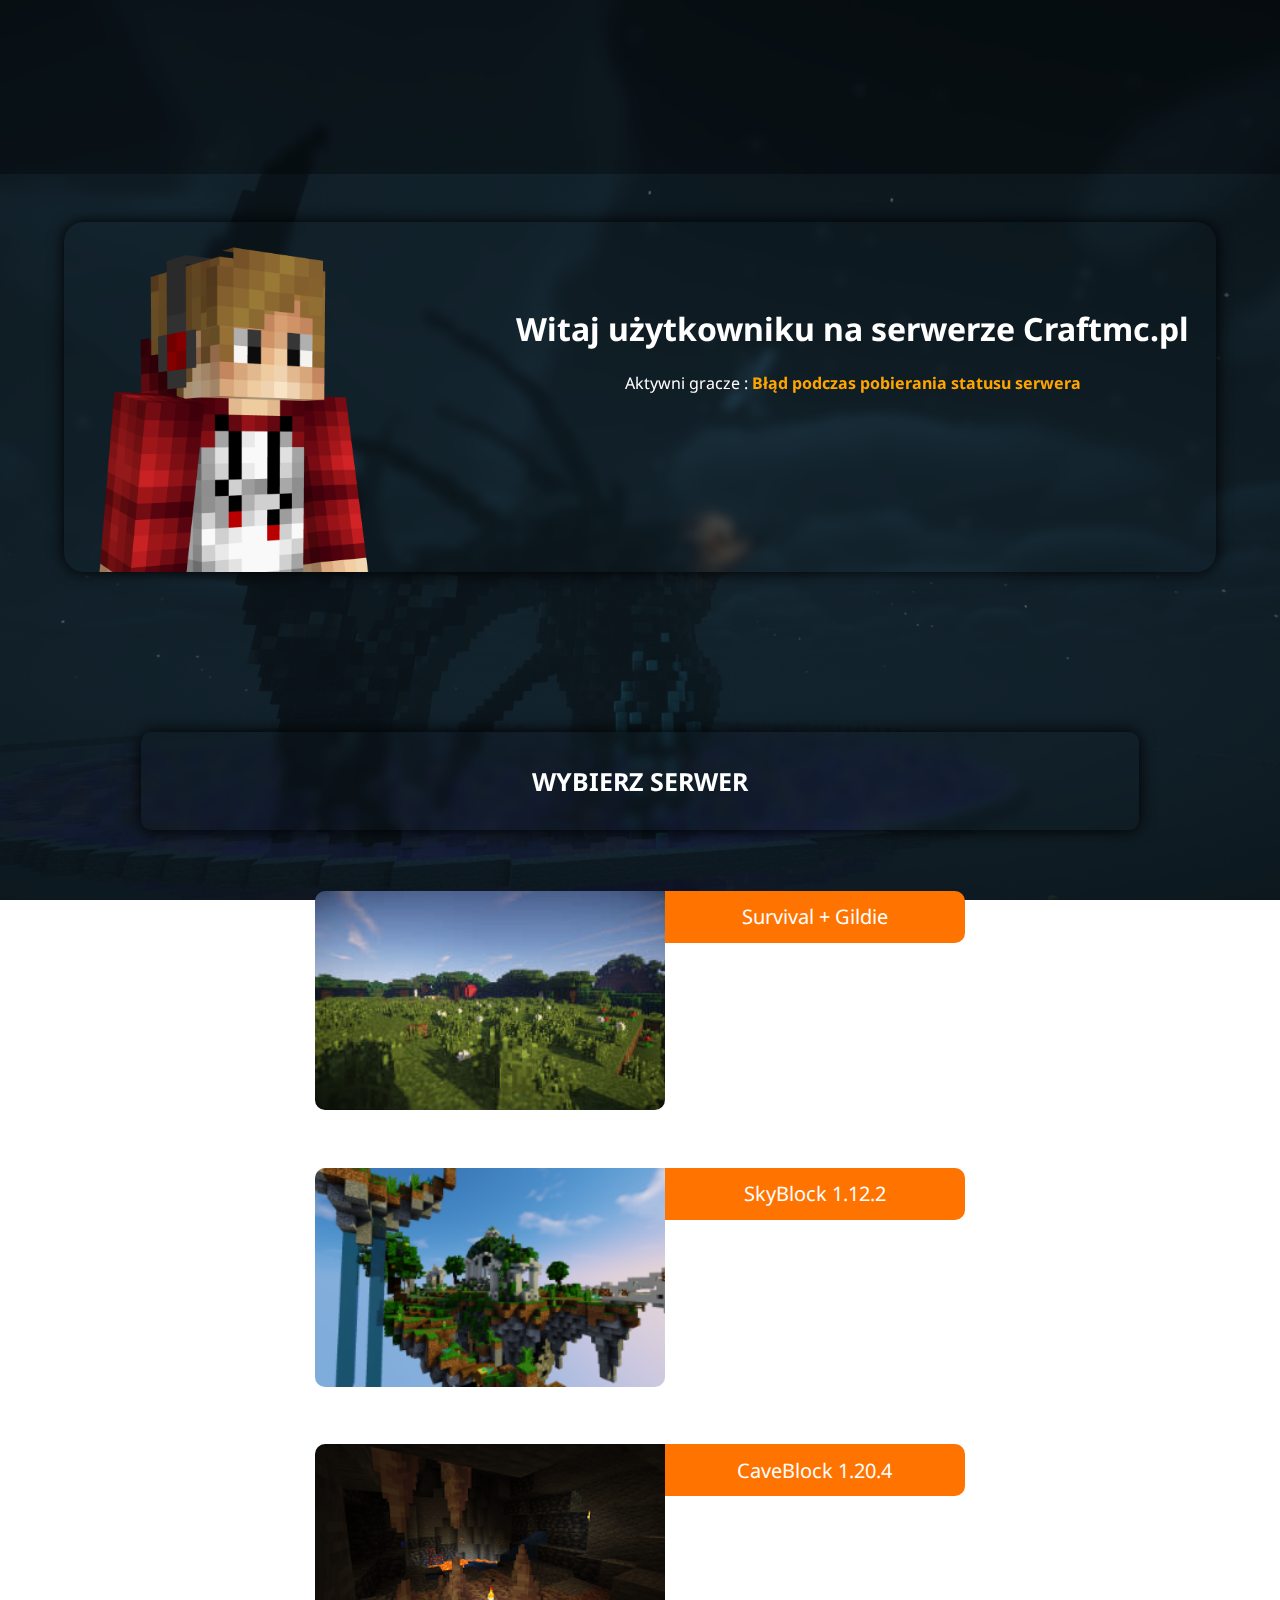
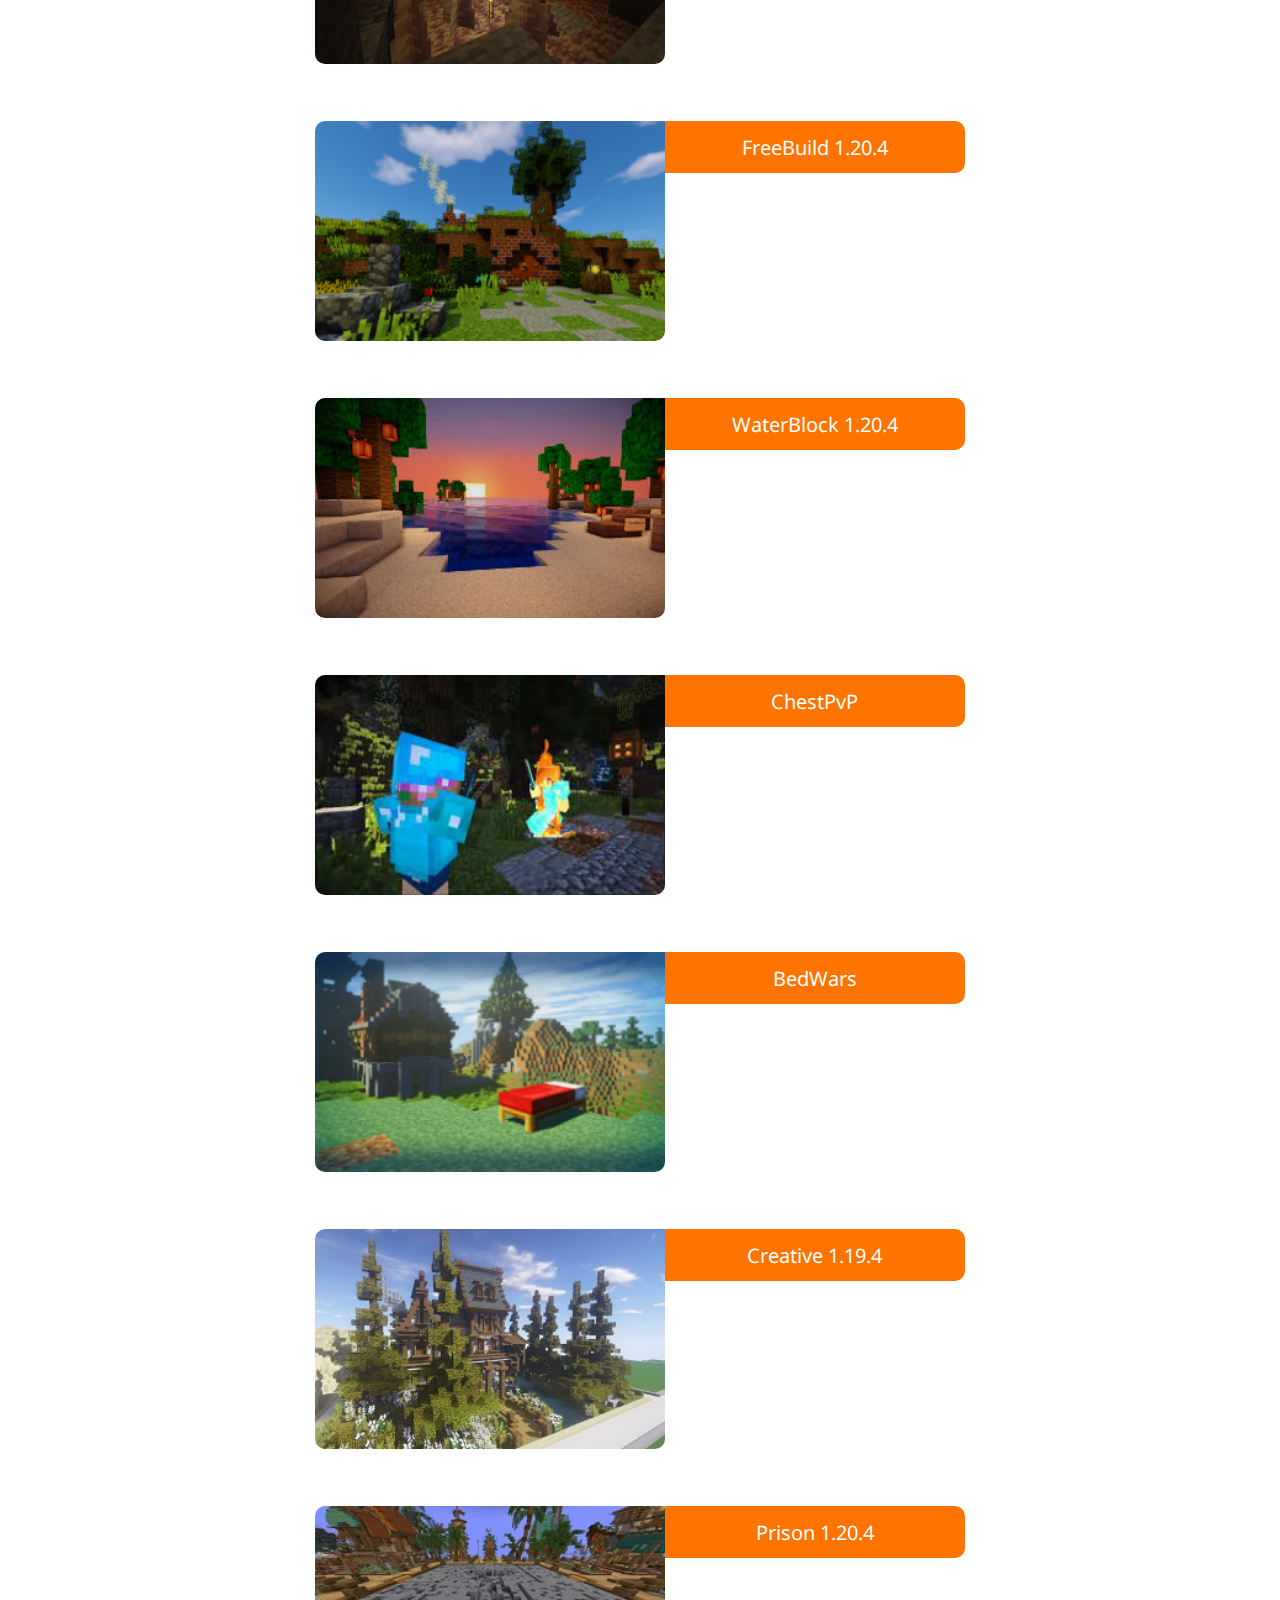
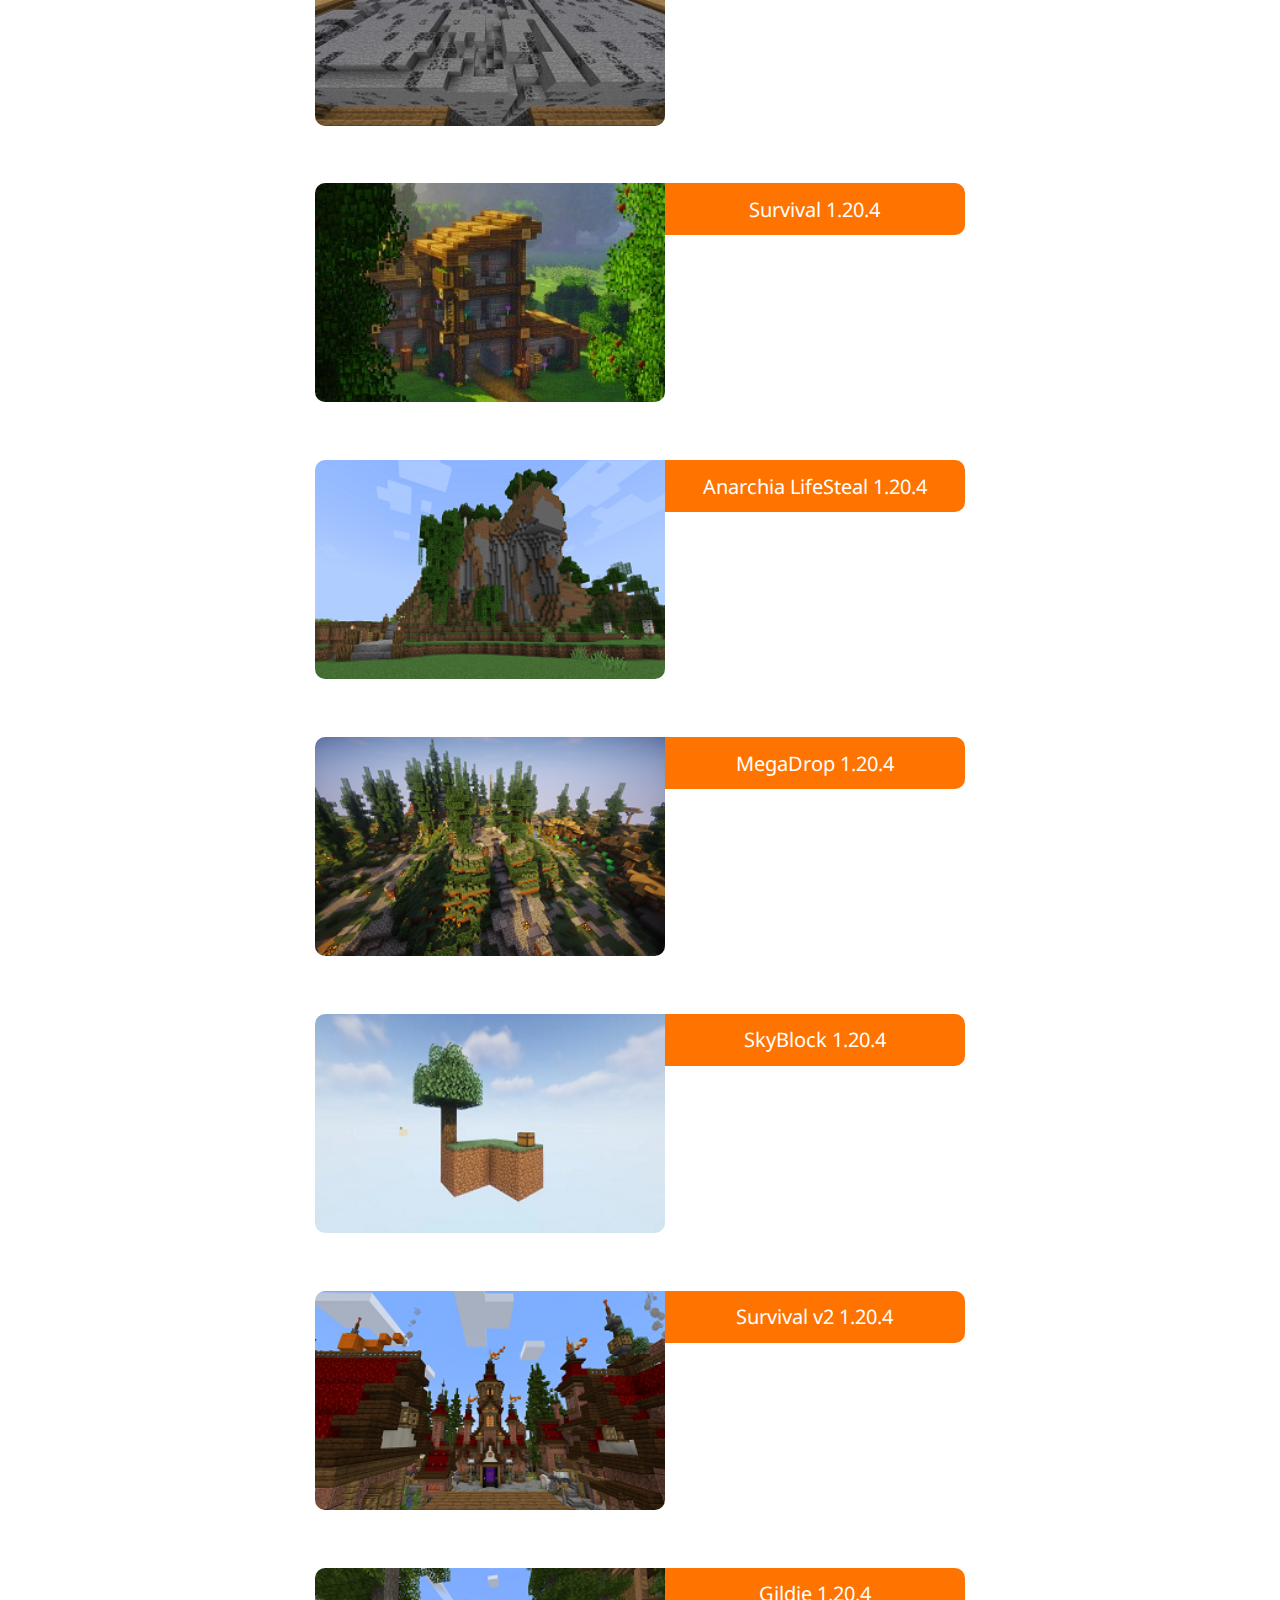
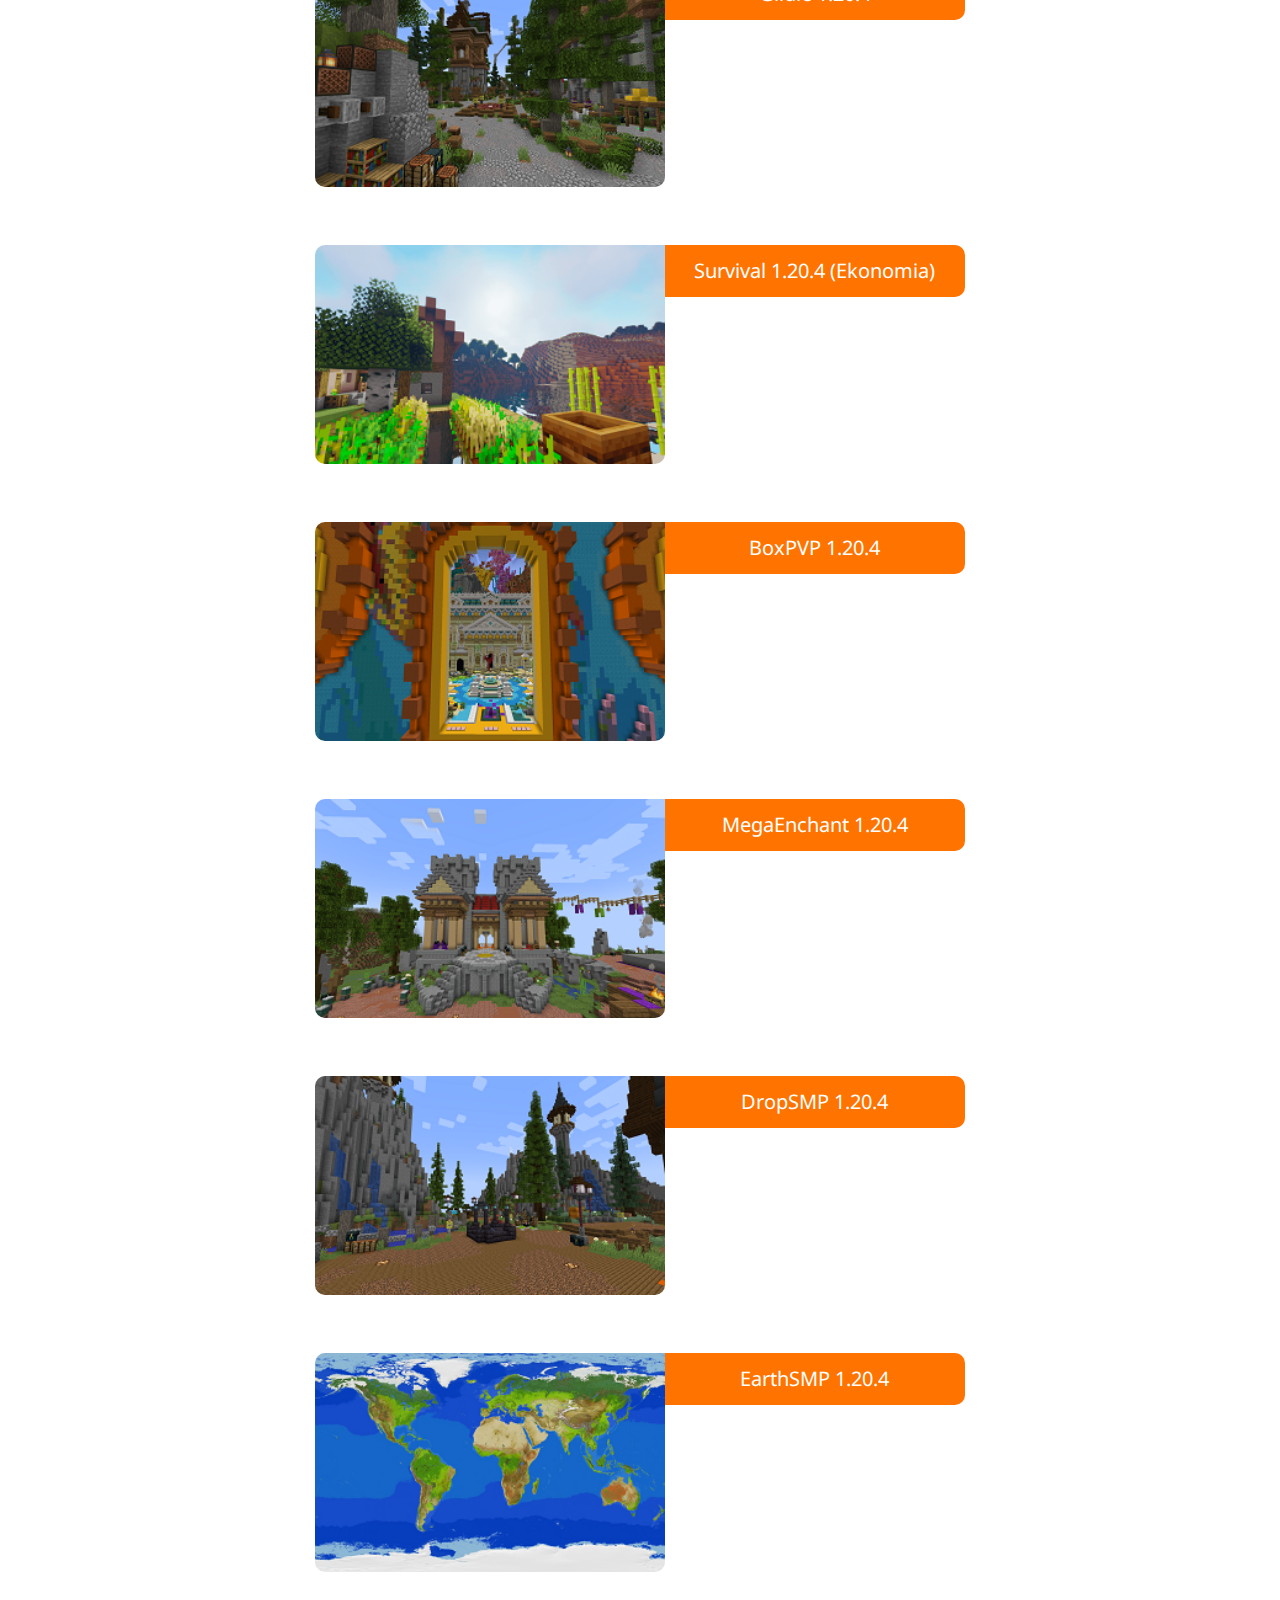
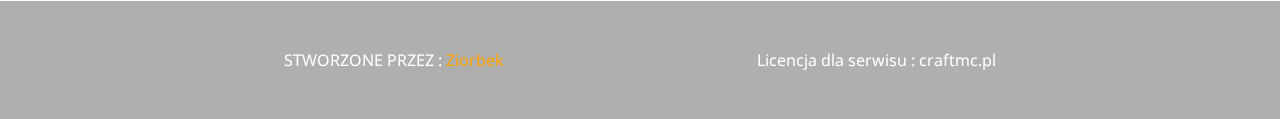
==== commit 2d76507e: "Update index.html" ====
--- a/index.html
+++ b/index.html
@@ -342,10 +342,10 @@
     </main>
     <footer>
         <div id="reklama">
-            <p>STWORZONE PRZEZ :<a href="https://zmcpl.github.io/"> Ziorbek</a></p>
+            <p>STWORZONE PRZEZ :<a href="https://www.twitch.tv/ziorbek"> Ziorbek</a></p>
         </div>
         <div id="license">Licencja dla serwisu : craftmc.pl</div>
     </footer>
 </body>
 
-</html>+</html>
--- a/style.css
+++ b/style.css
@@ -1,4 +1,5 @@
 @import url('https://fonts.googleapis.com/css2?family=Josefin+Sans:ital,wght@0,100..700;1,100..700&display=swap');
+@import url('https://fonts.googleapis.com/css2?family=Fredoka:wdth,wght@125,300..700&family=Noto+Sans:ital,wght@0,100..900;1,100..900&display=swap');
 
 * {
     font-family: Noto Sans;
@@ -476,4 +477,4 @@
         width: 140px;
         transform: translateX(10px) scale(120%) translateY(20px);
     }
-}+}
